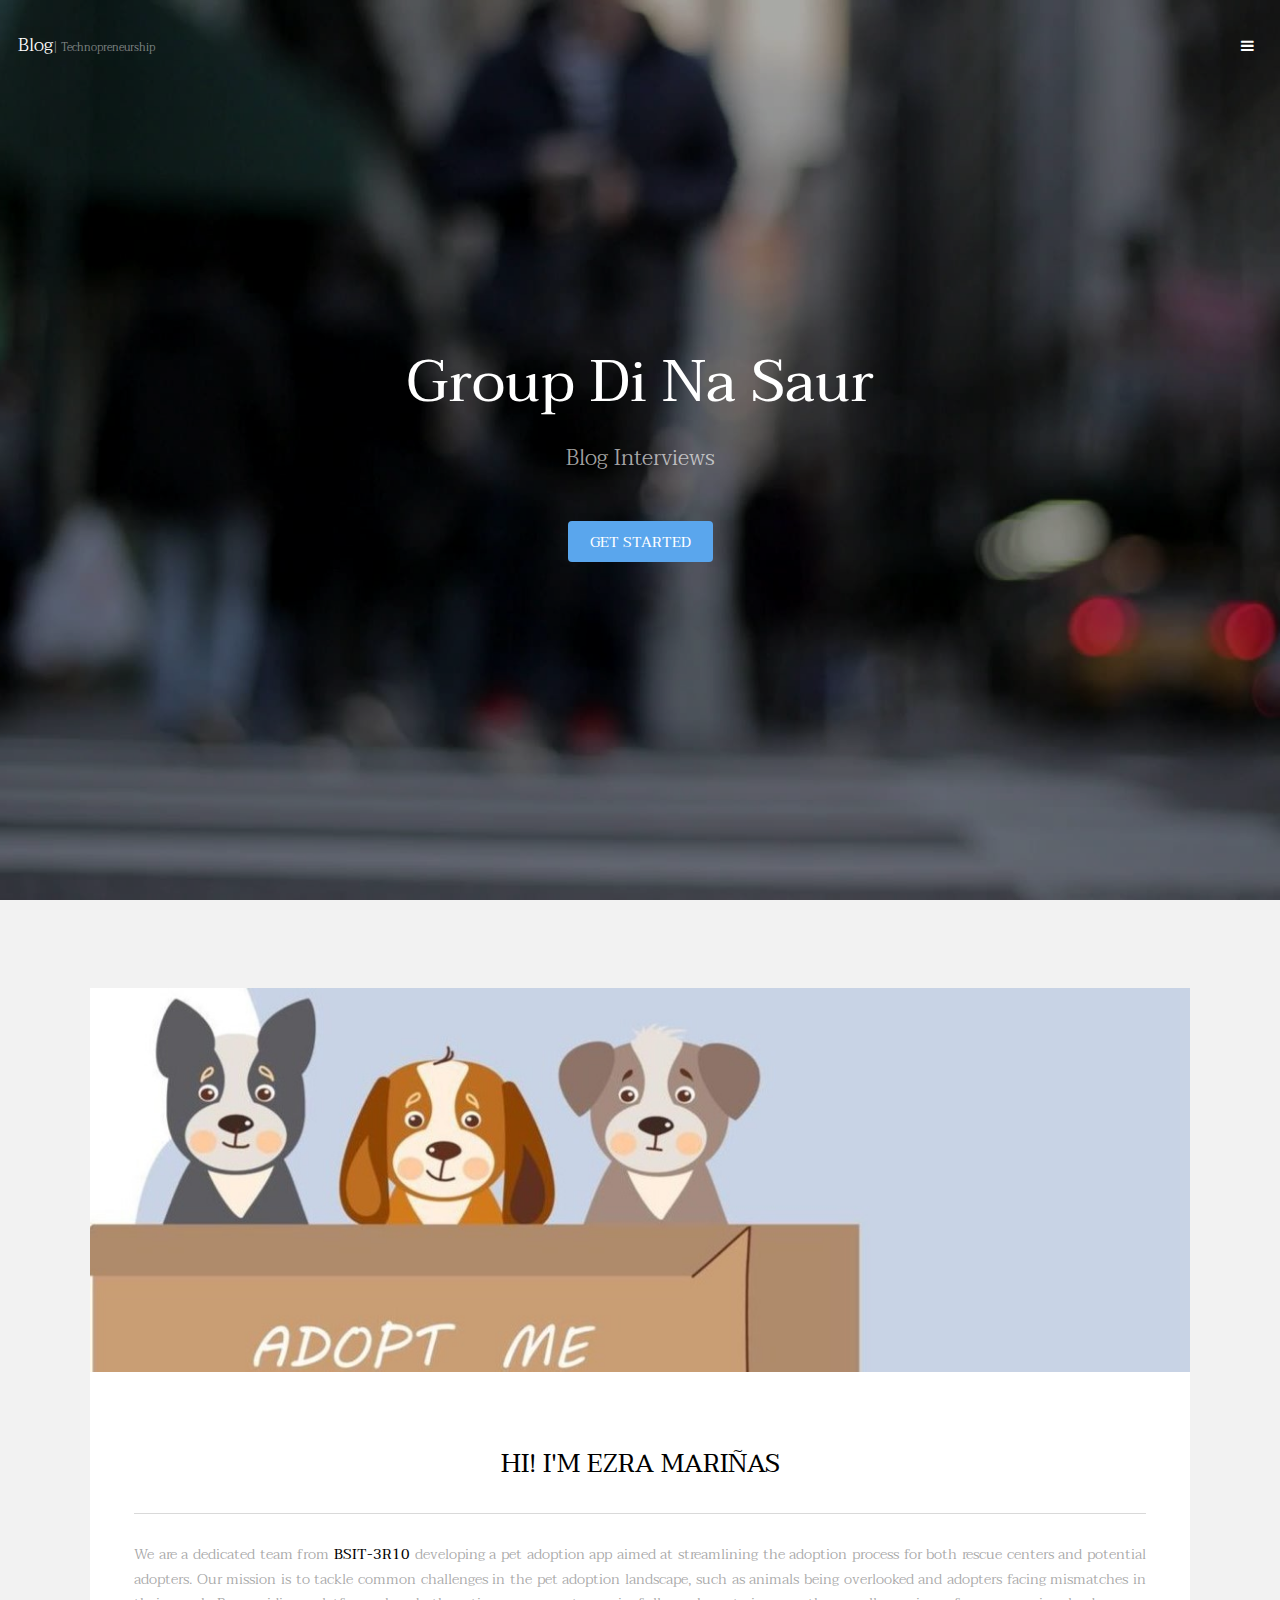
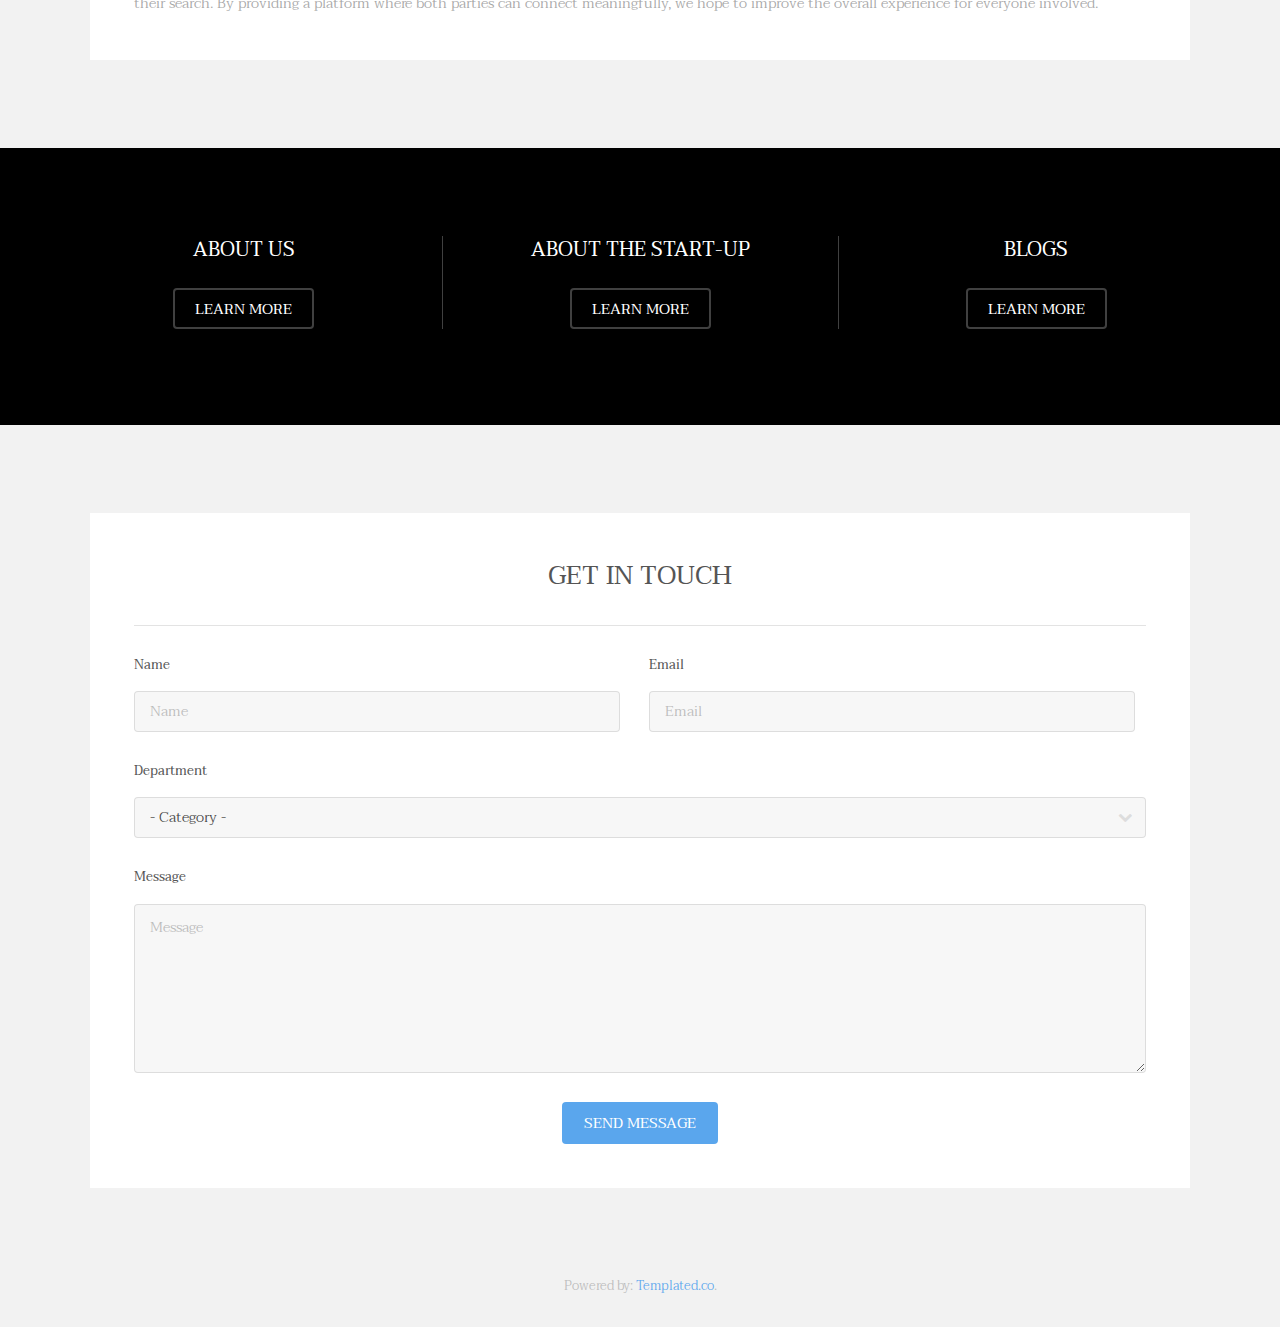
==== index.html @ 0c4d8b1d "updated blog" ====
<!DOCTYPE HTML>
<!--
	Transitive by TEMPLATED
	templated.co @templatedco
	Released for free under the Creative Commons Attribution 3.0 license (templated.co/license)
--><html><head><title>Blog|Technopreneurship</title><meta charset="utf-8"><meta name="robots" content="index, follow, max-image-preview:large, max-snippet:-1, max-video-preview:-1"><meta name="viewport" content="width=device-width, initial-scale=1"><link rel="stylesheet" href="assets/css/main.css"></head><body>

		<!-- Header -->
			<header id="header" class="alt"><div class="logo"><a href="index.html">Blog<span>| Technopreneurship</span></a></div>
				<a href="#menu" class="toggle"><span>Menu</span></a>
			</header><!-- Nav --><nav id="menu"><ul class="links"><li><a href="index.html">Menu</a></li>
				<li><a href="aboutus.html">About Us</a></li>
				<li><a href="generic.html">About the Start-up</a></li>
				<li><a href="blogs.html">Blogs</a></li>
				</ul></nav><!-- Banner --><!--
			To use a video as your background, set data-video to the name of your video without
			its extension (eg. images/banner). Your video must be available in both .mp4 and .webm
			formats to work correctly.
		--><section id="banner" data-video="images/banner"><div class="inner">
					<h1>Group Di Na Saur</h1>
					<p>Blog Interviews</p>
					<a href="#one" class="button special scrolly">Get Started</a>
				</div>
			</section><!-- One --><section id="one" class="wrapper style2"><div class="inner">
					<div>
						<div class="box">
							<div class="image fit">
								<img src="images/adopt.jpg" alt="" width="3472" height="1035"></div>
							<div class="content">
								<header class="align-center"><h2>Hi! I'm Ezra Mariñas</h2>	
								</header><hr><p style ="text-align: justify;">We are a dedicated team from <strong>BSIT-3R10</strong> developing a pet adoption app aimed at streamlining the adoption process for both rescue centers and potential adopters. Our mission is to tackle common challenges in the pet adoption landscape, such as animals being overlooked and adopters facing mismatches in their search. By providing a platform where both parties can connect meaningfully, we hope to improve the overall experience for everyone involved.</p>
						</div>
						</div>
					</div>
				</div>
			</section><!-- Two --><section id="two" class="wrapper style3"><div class="inner">
					<div id="flexgrid">
						<div>
							<header><h3>About Us</h3>
							</header><a href="aboutus.html" class="button alt">Learn More</a>
							</ul></div>
						<div>
							<header><h3>About the Start-up</h3>
							</header><ul class="actions"><li><a href="generic.html" class="button alt">Learn More</a></li>
							</ul></div>
						<div>
							<header><h3>Blogs</h3>
							</header><ul class="actions"><li><a href="blogs.html" class="button alt">Learn More</a></li>
							</ul></div>
					</div>
				</div>
			</section>
			<!-- Footer --><footer id="footer" class="wrapper"><div class="inner">
					<section><div class="box">
							<div class="content">
								<h2 class="align-center">Get in Touch</h2>
								<hr><form action="#" method="post">
									<div class="field half first">
										<label for="name">Name</label>
										<input name="name" id="name" type="text" placeholder="Name"></div>
									<div class="field half">
										<label for="email">Email</label>
										<input name="email" id="email" type="email" placeholder="Email"></div>
									<div class="field">
										<label for="dept">Department</label>
										<div class="select-wrapper">
											<select name="dept" id="dept"><option value="">- Category -</option><option value="1">Manufacturing</option><option value="1">Shipping</option><option value="1">Administration</option><option value="1">Human Resources</option></select></div>
									</div>
									<div class="field">
										<label for="message">Message</label>
										<textarea name="message" id="message" rows="6" placeholder="Message"></textarea></div>
									<ul class="actions align-center"><li><input value="Send Message" class="button special" type="submit"></li>
									</ul></form>
							</div>
						</div>
					</section></div>
			</footer><div class="copyright">
				Powered by: <a href="https://templated.co/">Templated.co</a>.
			</div>

		<!-- Scripts -->
			<script src="assets/js/jquery.min.js"></script><script src="assets/js/jquery.scrolly.min.js"></script><script src="assets/js/jquery.scrollex.min.js"></script><script src="assets/js/skel.min.js"></script><script src="assets/js/util.js"></script><script src="assets/js/main.js"></script></body></html>
---- assets/css/main.css ----
@charset "UTF-8";
@import url(font-awesome.min.css);
@import url("https://fonts.googleapis.com/css?family=Taviraj:300,400,700,300i,400i,700i");

/*
	Transitive by TEMPLATED
	templated.co @templatedco
	Released for free under the Creative Commons Attribution 3.0 license (templated.co/license)
*/

/* Reset */

	html, body, div, span, applet, object, iframe, h1, h2, h3, h4, h5, h6, p, blockquote, pre, a, abbr, acronym, address, big, cite, code, del, dfn, em, img, ins, kbd, q, s, samp, small, strike, strong, sub, sup, tt, var, b, u, i, center, dl, dt, dd, ol, ul, li, fieldset, form, label, legend, table, caption, tbody, tfoot, thead, tr, th, td, article, aside, canvas, details, embed, figure, figcaption, footer, header, hgroup, menu, nav, output, ruby, section, summary, time, mark, audio, video {
		margin: 0;
		padding: 0;
		border: 0;
		font-size: 100%;
		font: inherit;
		vertical-align: baseline;
	}

	article, aside, details, figcaption, figure, footer, header, hgroup, menu, nav, section {
		display: block;
	}

	body {
		line-height: 1;
	}
.image.fit img {
	width: 100%;
	height: auto;
}
	ol, ul {
		list-style: none;
	}

	blockquote, q {
		quotes: none;
	}

	blockquote:before, blockquote:after, q:before, q:after {
		content: '';
		content: none;
	}

	table {
		border-collapse: collapse;
		border-spacing: 0;
	}

	body {
		-webkit-text-size-adjust: none;
	}

/* Box Model */

	*, *:before, *:after {
		-moz-box-sizing: border-box;
		-webkit-box-sizing: border-box;
		box-sizing: border-box;
	}

/* Containers */

	.container {
		margin-left: auto;
		margin-right: auto;
	}

	.container.\31 25\25 {
		width: 100%;
		max-width: 100rem;
		min-width: 80rem;
	}

	.container.\37 5\25 {
		width: 60rem;
	}

	.container.\35 0\25 {
		width: 40rem;
	}

	.container.\32 5\25 {
		width: 20rem;
	}

	.container {
		width: 80rem;
	}

	@media screen and (max-width: 1680px) {

		.container.\31 25\25 {
			width: 100%;
			max-width: 100rem;
			min-width: 80rem;
		}

		.container.\37 5\25 {
			width: 60rem;
		}

		.container.\35 0\25 {
			width: 40rem;
		}

		.container.\32 5\25 {
			width: 20rem;
		}

		.container {
			width: 80rem;
		}

	}

	@media screen and (max-width: 1280px) {

		.container.\31 25\25 {
			width: 100%;
			max-width: 81.25rem;
			min-width: 65rem;
		}

		.container.\37 5\25 {
			width: 48.75rem;
		}

		.container.\35 0\25 {
			width: 32.5rem;
		}

		.container.\32 5\25 {
			width: 16.25rem;
		}

		.container {
			width: 65rem;
		}

	}

	@media screen and (max-width: 980px) {

		.container.\31 25\25 {
			width: 100%;
			max-width: 112.5%;
			min-width: 90%;
		}

		.container.\37 5\25 {
			width: 67.5%;
		}

		.container.\35 0\25 {
			width: 45%;
		}

		.container.\32 5\25 {
			width: 22.5%;
		}

		.container {
			width: 90%;
		}

	}

	@media screen and (max-width: 736px) {

		.container.\31 25\25 {
			width: 100%;
			max-width: 112.5%;
			min-width: 90%;
		}

		.container.\37 5\25 {
			width: 67.5%;
		}

		.container.\35 0\25 {
			width: 45%;
		}

		.container.\32 5\25 {
			width: 22.5%;
		}

		.container {
			width: 90% !important;
		}

	}

	@media screen and (max-width: 480px) {

		.container.\31 25\25 {
			width: 100%;
			max-width: 112.5%;
			min-width: 90%;
		}

		.container.\37 5\25 {
			width: 67.5%;
		}

		.container.\35 0\25 {
			width: 45%;
		}

		.container.\32 5\25 {
			width: 22.5%;
		}

		.container {
			width: 90% !important;
		}

	}

/* Grid */

	.row {
		border-bottom: solid 1px transparent;
		-moz-box-sizing: border-box;
		-webkit-box-sizing: border-box;
		box-sizing: border-box;
	}

	.row > * {
		float: left;
		-moz-box-sizing: border-box;
		-webkit-box-sizing: border-box;
		box-sizing: border-box;
	}

	.row:after, .row:before {
		content: '';
		display: block;
		clear: both;
		height: 0;
	}

	.row.uniform > * > :first-child {
		margin-top: 0;
	}

	.row.uniform > * > :last-child {
		margin-bottom: 0;
	}

	.row.\30 \25 > * {
		padding: 0 0 0 0rem;
	}

	.row.\30 \25 {
		margin: 0 0 -1px 0rem;
	}

	.row.uniform.\30 \25 > * {
		padding: 0rem 0 0 0rem;
	}

	.row.uniform.\30 \25 {
		margin: 0rem 0 -1px 0rem;
	}

	.row > * {
		padding: 0 0 0 2rem;
	}

	.row {
		margin: 0 0 -1px -2rem;
	}

	.row.uniform > * {
		padding: 2rem 0 0 2rem;
	}

	.row.uniform {
		margin: -2rem 0 -1px -2rem;
	}

	.row.\32 00\25 > * {
		padding: 0 0 0 4rem;
	}

	.row.\32 00\25 {
		margin: 0 0 -1px -4rem;
	}

	.row.uniform.\32 00\25 > * {
		padding: 4rem 0 0 4rem;
	}

	.row.uniform.\32 00\25 {
		margin: -4rem 0 -1px -4rem;
	}

	.row.\31 50\25 > * {
		padding: 0 0 0 3rem;
	}

	.row.\31 50\25 {
		margin: 0 0 -1px -3rem;
	}

	.row.uniform.\31 50\25 > * {
		padding: 3rem 0 0 3rem;
	}

	.row.uniform.\31 50\25 {
		margin: -3rem 0 -1px -3rem;
	}

	.row.\35 0\25 > * {
		padding: 0 0 0 1rem;
	}

	.row.\35 0\25 {
		margin: 0 0 -1px -1rem;
	}

	.row.uniform.\35 0\25 > * {
		padding: 1rem 0 0 1rem;
	}

	.row.uniform.\35 0\25 {
		margin: -1rem 0 -1px -1rem;
	}

	.row.\32 5\25 > * {
		padding: 0 0 0 0.5rem;
	}

	.row.\32 5\25 {
		margin: 0 0 -1px -0.5rem;
	}

	.row.uniform.\32 5\25 > * {
		padding: 0.5rem 0 0 0.5rem;
	}

	.row.uniform.\32 5\25 {
		margin: -0.5rem 0 -1px -0.5rem;
	}

	.\31 2u, .\31 2u\24 {
		width: 100%;
		clear: none;
		margin-left: 0;
	}

	.\31 1u, .\31 1u\24 {
		width: 91.6666666667%;
		clear: none;
		margin-left: 0;
	}

	.\31 0u, .\31 0u\24 {
		width: 83.3333333333%;
		clear: none;
		margin-left: 0;
	}

	.\39 u, .\39 u\24 {
		width: 75%;
		clear: none;
		margin-left: 0;
	}

	.\38 u, .\38 u\24 {
		width: 66.6666666667%;
		clear: none;
		margin-left: 0;
	}

	.\37 u, .\37 u\24 {
		width: 58.3333333333%;
		clear: none;
		margin-left: 0;
	}

	.\36 u, .\36 u\24 {
		width: 50%;
		clear: none;
		margin-left: 0;
	}

	.\35 u, .\35 u\24 {
		width: 41.6666666667%;
		clear: none;
		margin-left: 0;
	}

	.\34 u, .\34 u\24 {
		width: 33.3333333333%;
		clear: none;
		margin-left: 0;
	}

	.\33 u, .\33 u\24 {
		width: 25%;
		clear: none;
		margin-left: 0;
	}

	.\32 u, .\32 u\24 {
		width: 16.6666666667%;
		clear: none;
		margin-left: 0;
	}

	.\31 u, .\31 u\24 {
		width: 8.3333333333%;
		clear: none;
		margin-left: 0;
	}

	.\31 2u\24 + *,
	.\31 1u\24 + *,
	.\31 0u\24 + *,
	.\39 u\24 + *,
	.\38 u\24 + *,
	.\37 u\24 + *,
	.\36 u\24 + *,
	.\35 u\24 + *,
	.\34 u\24 + *,
	.\33 u\24 + *,
	.\32 u\24 + *,
	.\31 u\24 + * {
		clear: left;
	}

	.\-11u {
		margin-left: 91.66667%;
	}

	.\-10u {
		margin-left: 83.33333%;
	}

	.\-9u {
		margin-left: 75%;
	}

	.\-8u {
		margin-left: 66.66667%;
	}

	.\-7u {
		margin-left: 58.33333%;
	}

	.\-6u {
		margin-left: 50%;
	}

	.\-5u {
		margin-left: 41.66667%;
	}

	.\-4u {
		margin-left: 33.33333%;
	}

	.\-3u {
		margin-left: 25%;
	}

	.\-2u {
		margin-left: 16.66667%;
	}

	.\-1u {
		margin-left: 8.33333%;
	}

	@media screen and (max-width: 1680px) {

		.row > * {
			padding: 0 0 0 2rem;
		}

		.row {
			margin: 0 0 -1px -2rem;
		}

		.row.uniform > * {
			padding: 2rem 0 0 2rem;
		}

		.row.uniform {
			margin: -2rem 0 -1px -2rem;
		}

		.row.\32 00\25 > * {
			padding: 0 0 0 4rem;
		}

		.row.\32 00\25 {
			margin: 0 0 -1px -4rem;
		}

		.row.uniform.\32 00\25 > * {
			padding: 4rem 0 0 4rem;
		}

		.row.uniform.\32 00\25 {
			margin: -4rem 0 -1px -4rem;
		}

		.row.\31 50\25 > * {
			padding: 0 0 0 3rem;
		}

		.row.\31 50\25 {
			margin: 0 0 -1px -3rem;
		}

		.row.uniform.\31 50\25 > * {
			padding: 3rem 0 0 3rem;
		}

		.row.uniform.\31 50\25 {
			margin: -3rem 0 -1px -3rem;
		}

		.row.\35 0\25 > * {
			padding: 0 0 0 1rem;
		}

		.row.\35 0\25 {
			margin: 0 0 -1px -1rem;
		}

		.row.uniform.\35 0\25 > * {
			padding: 1rem 0 0 1rem;
		}

		.row.uniform.\35 0\25 {
			margin: -1rem 0 -1px -1rem;
		}

		.row.\32 5\25 > * {
			padding: 0 0 0 0.5rem;
		}

		.row.\32 5\25 {
			margin: 0 0 -1px -0.5rem;
		}

		.row.uniform.\32 5\25 > * {
			padding: 0.5rem 0 0 0.5rem;
		}

		.row.uniform.\32 5\25 {
			margin: -0.5rem 0 -1px -0.5rem;
		}

		.\31 2u\28xlarge\29, .\31 2u\24\28xlarge\29 {
			width: 100%;
			clear: none;
			margin-left: 0;
		}

		.\31 1u\28xlarge\29, .\31 1u\24\28xlarge\29 {
			width: 91.6666666667%;
			clear: none;
			margin-left: 0;
		}

		.\31 0u\28xlarge\29, .\31 0u\24\28xlarge\29 {
			width: 83.3333333333%;
			clear: none;
			margin-left: 0;
		}

		.\39 u\28xlarge\29, .\39 u\24\28xlarge\29 {
			width: 75%;
			clear: none;
			margin-left: 0;
		}

		.\38 u\28xlarge\29, .\38 u\24\28xlarge\29 {
			width: 66.6666666667%;
			clear: none;
			margin-left: 0;
		}

		.\37 u\28xlarge\29, .\37 u\24\28xlarge\29 {
			width: 58.3333333333%;
			clear: none;
			margin-left: 0;
		}

		.\36 u\28xlarge\29, .\36 u\24\28xlarge\29 {
			width: 50%;
			clear: none;
			margin-left: 0;
		}

		.\35 u\28xlarge\29, .\35 u\24\28xlarge\29 {
			width: 41.6666666667%;
			clear: none;
			margin-left: 0;
		}

		.\34 u\28xlarge\29, .\34 u\24\28xlarge\29 {
			width: 33.3333333333%;
			clear: none;
			margin-left: 0;
		}

		.\33 u\28xlarge\29, .\33 u\24\28xlarge\29 {
			width: 25%;
			clear: none;
			margin-left: 0;
		}

		.\32 u\28xlarge\29, .\32 u\24\28xlarge\29 {
			width: 16.6666666667%;
			clear: none;
			margin-left: 0;
		}

		.\31 u\28xlarge\29, .\31 u\24\28xlarge\29 {
			width: 8.3333333333%;
			clear: none;
			margin-left: 0;
		}

		.\31 2u\24\28xlarge\29 + *,
		.\31 1u\24\28xlarge\29 + *,
		.\31 0u\24\28xlarge\29 + *,
		.\39 u\24\28xlarge\29 + *,
		.\38 u\24\28xlarge\29 + *,
		.\37 u\24\28xlarge\29 + *,
		.\36 u\24\28xlarge\29 + *,
		.\35 u\24\28xlarge\29 + *,
		.\34 u\24\28xlarge\29 + *,
		.\33 u\24\28xlarge\29 + *,
		.\32 u\24\28xlarge\29 + *,
		.\31 u\24\28xlarge\29 + * {
			clear: left;
		}

		.\-11u\28xlarge\29 {
			margin-left: 91.66667%;
		}

		.\-10u\28xlarge\29 {
			margin-left: 83.33333%;
		}

		.\-9u\28xlarge\29 {
			margin-left: 75%;
		}

		.\-8u\28xlarge\29 {
			margin-left: 66.66667%;
		}

		.\-7u\28xlarge\29 {
			margin-left: 58.33333%;
		}

		.\-6u\28xlarge\29 {
			margin-left: 50%;
		}

		.\-5u\28xlarge\29 {
			margin-left: 41.66667%;
		}

		.\-4u\28xlarge\29 {
			margin-left: 33.33333%;
		}

		.\-3u\28xlarge\29 {
			margin-left: 25%;
		}

		.\-2u\28xlarge\29 {
			margin-left: 16.66667%;
		}

		.\-1u\28xlarge\29 {
			margin-left: 8.33333%;
		}

	}

	@media screen and (max-width: 1280px) {

		.row > * {
			padding: 0 0 0 1.5rem;
		}

		.row {
			margin: 0 0 -1px -1.5rem;
		}

		.row.uniform > * {
			padding: 1.5rem 0 0 1.5rem;
		}

		.row.uniform {
			margin: -1.5rem 0 -1px -1.5rem;
		}

		.row.\32 00\25 > * {
			padding: 0 0 0 3rem;
		}

		.row.\32 00\25 {
			margin: 0 0 -1px -3rem;
		}

		.row.uniform.\32 00\25 > * {
			padding: 3rem 0 0 3rem;
		}

		.row.uniform.\32 00\25 {
			margin: -3rem 0 -1px -3rem;
		}

		.row.\31 50\25 > * {
			padding: 0 0 0 2.25rem;
		}

		.row.\31 50\25 {
			margin: 0 0 -1px -2.25rem;
		}

		.row.uniform.\31 50\25 > * {
			padding: 2.25rem 0 0 2.25rem;
		}

		.row.uniform.\31 50\25 {
			margin: -2.25rem 0 -1px -2.25rem;
		}

		.row.\35 0\25 > * {
			padding: 0 0 0 0.75rem;
		}

		.row.\35 0\25 {
			margin: 0 0 -1px -0.75rem;
		}

		.row.uniform.\35 0\25 > * {
			padding: 0.75rem 0 0 0.75rem;
		}

		.row.uniform.\35 0\25 {
			margin: -0.75rem 0 -1px -0.75rem;
		}

		.row.\32 5\25 > * {
			padding: 0 0 0 0.375rem;
		}

		.row.\32 5\25 {
			margin: 0 0 -1px -0.375rem;
		}

		.row.uniform.\32 5\25 > * {
			padding: 0.375rem 0 0 0.375rem;
		}

		.row.uniform.\32 5\25 {
			margin: -0.375rem 0 -1px -0.375rem;
		}

		.\31 2u\28large\29, .\31 2u\24\28large\29 {
			width: 100%;
			clear: none;
			margin-left: 0;
		}

		.\31 1u\28large\29, .\31 1u\24\28large\29 {
			width: 91.6666666667%;
			clear: none;
			margin-left: 0;
		}

		.\31 0u\28large\29, .\31 0u\24\28large\29 {
			width: 83.3333333333%;
			clear: none;
			margin-left: 0;
		}

		.\39 u\28large\29, .\39 u\24\28large\29 {
			width: 75%;
			clear: none;
			margin-left: 0;
		}

		.\38 u\28large\29, .\38 u\24\28large\29 {
			width: 66.6666666667%;
			clear: none;
			margin-left: 0;
		}

		.\37 u\28large\29, .\37 u\24\28large\29 {
			width: 58.3333333333%;
			clear: none;
			margin-left: 0;
		}

		.\36 u\28large\29, .\36 u\24\28large\29 {
			width: 50%;
			clear: none;
			margin-left: 0;
		}

		.\35 u\28large\29, .\35 u\24\28large\29 {
			width: 41.6666666667%;
			clear: none;
			margin-left: 0;
		}

		.\34 u\28large\29, .\34 u\24\28large\29 {
			width: 33.3333333333%;
			clear: none;
			margin-left: 0;
		}

		.\33 u\28large\29, .\33 u\24\28large\29 {
			width: 25%;
			clear: none;
			margin-left: 0;
		}

		.\32 u\28large\29, .\32 u\24\28large\29 {
			width: 16.6666666667%;
			clear: none;
			margin-left: 0;
		}

		.\31 u\28large\29, .\31 u\24\28large\29 {
			width: 8.3333333333%;
			clear: none;
			margin-left: 0;
		}

		.\31 2u\24\28large\29 + *,
		.\31 1u\24\28large\29 + *,
		.\31 0u\24\28large\29 + *,
		.\39 u\24\28large\29 + *,
		.\38 u\24\28large\29 + *,
		.\37 u\24\28large\29 + *,
		.\36 u\24\28large\29 + *,
		.\35 u\24\28large\29 + *,
		.\34 u\24\28large\29 + *,
		.\33 u\24\28large\29 + *,
		.\32 u\24\28large\29 + *,
		.\31 u\24\28large\29 + * {
			clear: left;
		}

		.\-11u\28large\29 {
			margin-left: 91.66667%;
		}

		.\-10u\28large\29 {
			margin-left: 83.33333%;
		}

		.\-9u\28large\29 {
			margin-left: 75%;
		}

		.\-8u\28large\29 {
			margin-left: 66.66667%;
		}

		.\-7u\28large\29 {
			margin-left: 58.33333%;
		}

		.\-6u\28large\29 {
			margin-left: 50%;
		}

		.\-5u\28large\29 {
			margin-left: 41.66667%;
		}

		.\-4u\28large\29 {
			margin-left: 33.33333%;
		}

		.\-3u\28large\29 {
			margin-left: 25%;
		}

		.\-2u\28large\29 {
			margin-left: 16.66667%;
		}

		.\-1u\28large\29 {
			margin-left: 8.33333%;
		}

	}

	@media screen and (max-width: 980px) {

		.row > * {
			padding: 0 0 0 1.5rem;
		}

		.row {
			margin: 0 0 -1px -1.5rem;
		}

		.row.uniform > * {
			padding: 1.5rem 0 0 1.5rem;
		}

		.row.uniform {
			margin: -1.5rem 0 -1px -1.5rem;
		}

		.row.\32 00\25 > * {
			padding: 0 0 0 3rem;
		}

		.row.\32 00\25 {
			margin: 0 0 -1px -3rem;
		}

		.row.uniform.\32 00\25 > * {
			padding: 3rem 0 0 3rem;
		}

		.row.uniform.\32 00\25 {
			margin: -3rem 0 -1px -3rem;
		}

		.row.\31 50\25 > * {
			padding: 0 0 0 2.25rem;
		}

		.row.\31 50\25 {
			margin: 0 0 -1px -2.25rem;
		}

		.row.uniform.\31 50\25 > * {
			padding: 2.25rem 0 0 2.25rem;
		}

		.row.uniform.\31 50\25 {
			margin: -2.25rem 0 -1px -2.25rem;
		}

		.row.\35 0\25 > * {
			padding: 0 0 0 0.75rem;
		}

		.row.\35 0\25 {
			margin: 0 0 -1px -0.75rem;
		}

		.row.uniform.\35 0\25 > * {
			padding: 0.75rem 0 0 0.75rem;
		}

		.row.uniform.\35 0\25 {
			margin: -0.75rem 0 -1px -0.75rem;
		}

		.row.\32 5\25 > * {
			padding: 0 0 0 0.375rem;
		}

		.row.\32 5\25 {
			margin: 0 0 -1px -0.375rem;
		}

		.row.uniform.\32 5\25 > * {
			padding: 0.375rem 0 0 0.375rem;
		}

		.row.uniform.\32 5\25 {
			margin: -0.375rem 0 -1px -0.375rem;
		}

		.\31 2u\28medium\29, .\31 2u\24\28medium\29 {
			width: 100%;
			clear: none;
			margin-left: 0;
		}

		.\31 1u\28medium\29, .\31 1u\24\28medium\29 {
			width: 91.6666666667%;
			clear: none;
			margin-left: 0;
		}

		.\31 0u\28medium\29, .\31 0u\24\28medium\29 {
			width: 83.3333333333%;
			clear: none;
			margin-left: 0;
		}

		.\39 u\28medium\29, .\39 u\24\28medium\29 {
			width: 75%;
			clear: none;
			margin-left: 0;
		}

		.\38 u\28medium\29, .\38 u\24\28medium\29 {
			width: 66.6666666667%;
			clear: none;
			margin-left: 0;
		}

		.\37 u\28medium\29, .\37 u\24\28medium\29 {
			width: 58.3333333333%;
			clear: none;
			margin-left: 0;
		}

		.\36 u\28medium\29, .\36 u\24\28medium\29 {
			width: 50%;
			clear: none;
			margin-left: 0;
		}

		.\35 u\28medium\29, .\35 u\24\28medium\29 {
			width: 41.6666666667%;
			clear: none;
			margin-left: 0;
		}

		.\34 u\28medium\29, .\34 u\24\28medium\29 {
			width: 33.3333333333%;
			clear: none;
			margin-left: 0;
		}

		.\33 u\28medium\29, .\33 u\24\28medium\29 {
			width: 25%;
			clear: none;
			margin-left: 0;
		}

		.\32 u\28medium\29, .\32 u\24\28medium\29 {
			width: 16.6666666667%;
			clear: none;
			margin-left: 0;
		}

		.\31 u\28medium\29, .\31 u\24\28medium\29 {
			width: 8.3333333333%;
			clear: none;
			margin-left: 0;
		}

		.\31 2u\24\28medium\29 + *,
		.\31 1u\24\28medium\29 + *,
		.\31 0u\24\28medium\29 + *,
		.\39 u\24\28medium\29 + *,
		.\38 u\24\28medium\29 + *,
		.\37 u\24\28medium\29 + *,
		.\36 u\24\28medium\29 + *,
		.\35 u\24\28medium\29 + *,
		.\34 u\24\28medium\29 + *,
		.\33 u\24\28medium\29 + *,
		.\32 u\24\28medium\29 + *,
		.\31 u\24\28medium\29 + * {
			clear: left;
		}

		.\-11u\28medium\29 {
			margin-left: 91.66667%;
		}

		.\-10u\28medium\29 {
			margin-left: 83.33333%;
		}

		.\-9u\28medium\29 {
			margin-left: 75%;
		}

		.\-8u\28medium\29 {
			margin-left: 66.66667%;
		}

		.\-7u\28medium\29 {
			margin-left: 58.33333%;
		}

		.\-6u\28medium\29 {
			margin-left: 50%;
		}

		.\-5u\28medium\29 {
			margin-left: 41.66667%;
		}

		.\-4u\28medium\29 {
			margin-left: 33.33333%;
		}

		.\-3u\28medium\29 {
			margin-left: 25%;
		}

		.\-2u\28medium\29 {
			margin-left: 16.66667%;
		}

		.\-1u\28medium\29 {
			margin-left: 8.33333%;
		}

	}

	@media screen and (max-width: 736px) {

		.row > * {
			padding: 0 0 0 1.25rem;
		}

		.row {
			margin: 0 0 -1px -1.25rem;
		}

		.row.uniform > * {
			padding: 1.25rem 0 0 1.25rem;
		}

		.row.uniform {
			margin: -1.25rem 0 -1px -1.25rem;
		}

		.row.\32 00\25 > * {
			padding: 0 0 0 2.5rem;
		}

		.row.\32 00\25 {
			margin: 0 0 -1px -2.5rem;
		}

		.row.uniform.\32 00\25 > * {
			padding: 2.5rem 0 0 2.5rem;
		}

		.row.uniform.\32 00\25 {
			margin: -2.5rem 0 -1px -2.5rem;
		}

		.row.\31 50\25 > * {
			padding: 0 0 0 1.875rem;
		}

		.row.\31 50\25 {
			margin: 0 0 -1px -1.875rem;
		}

		.row.uniform.\31 50\25 > * {
			padding: 1.875rem 0 0 1.875rem;
		}

		.row.uniform.\31 50\25 {
			margin: -1.875rem 0 -1px -1.875rem;
		}

		.row.\35 0\25 > * {
			padding: 0 0 0 0.625rem;
		}

		.row.\35 0\25 {
			margin: 0 0 -1px -0.625rem;
		}

		.row.uniform.\35 0\25 > * {
			padding: 0.625rem 0 0 0.625rem;
		}

		.row.uniform.\35 0\25 {
			margin: -0.625rem 0 -1px -0.625rem;
		}

		.row.\32 5\25 > * {
			padding: 0 0 0 0.3125rem;
		}

		.row.\32 5\25 {
			margin: 0 0 -1px -0.3125rem;
		}

		.row.uniform.\32 5\25 > * {
			padding: 0.3125rem 0 0 0.3125rem;
		}

		.row.uniform.\32 5\25 {
			margin: -0.3125rem 0 -1px -0.3125rem;
		}

		.\31 2u\28small\29, .\31 2u\24\28small\29 {
			width: 100%;
			clear: none;
			margin-left: 0;
		}

		.\31 1u\28small\29, .\31 1u\24\28small\29 {
			width: 91.6666666667%;
			clear: none;
			margin-left: 0;
		}

		.\31 0u\28small\29, .\31 0u\24\28small\29 {
			width: 83.3333333333%;
			clear: none;
			margin-left: 0;
		}

		.\39 u\28small\29, .\39 u\24\28small\29 {
			width: 75%;
			clear: none;
			margin-left: 0;
		}

		.\38 u\28small\29, .\38 u\24\28small\29 {
			width: 66.6666666667%;
			clear: none;
			margin-left: 0;
		}

		.\37 u\28small\29, .\37 u\24\28small\29 {
			width: 58.3333333333%;
			clear: none;
			margin-left: 0;
		}

		.\36 u\28small\29, .\36 u\24\28small\29 {
			width: 50%;
			clear: none;
			margin-left: 0;
		}

		.\35 u\28small\29, .\35 u\24\28small\29 {
			width: 41.6666666667%;
			clear: none;
			margin-left: 0;
		}

		.\34 u\28small\29, .\34 u\24\28small\29 {
			width: 33.3333333333%;
			clear: none;
			margin-left: 0;
		}

		.\33 u\28small\29, .\33 u\24\28small\29 {
			width: 25%;
			clear: none;
			margin-left: 0;
		}

		.\32 u\28small\29, .\32 u\24\28small\29 {
			width: 16.6666666667%;
			clear: none;
			margin-left: 0;
		}

		.\31 u\28small\29, .\31 u\24\28small\29 {
			width: 8.3333333333%;
			clear: none;
			margin-left: 0;
		}

		.\31 2u\24\28small\29 + *,
		.\31 1u\24\28small\29 + *,
		.\31 0u\24\28small\29 + *,
		.\39 u\24\28small\29 + *,
		.\38 u\24\28small\29 + *,
		.\37 u\24\28small\29 + *,
		.\36 u\24\28small\29 + *,
		.\35 u\24\28small\29 + *,
		.\34 u\24\28small\29 + *,
		.\33 u\24\28small\29 + *,
		.\32 u\24\28small\29 + *,
		.\31 u\24\28small\29 + * {
			clear: left;
		}

		.\-11u\28small\29 {
			margin-left: 91.66667%;
		}

		.\-10u\28small\29 {
			margin-left: 83.33333%;
		}

		.\-9u\28small\29 {
			margin-left: 75%;
		}

		.\-8u\28small\29 {
			margin-left: 66.66667%;
		}

		.\-7u\28small\29 {
			margin-left: 58.33333%;
		}

		.\-6u\28small\29 {
			margin-left: 50%;
		}

		.\-5u\28small\29 {
			margin-left: 41.66667%;
		}

		.\-4u\28small\29 {
			margin-left: 33.33333%;
		}

		.\-3u\28small\29 {
			margin-left: 25%;
		}

		.\-2u\28small\29 {
			margin-left: 16.66667%;
		}

		.\-1u\28small\29 {
			margin-left: 8.33333%;
		}

	}

	@media screen and (max-width: 480px) {

		.row > * {
			padding: 0 0 0 1.25rem;
		}

		.row {
			margin: 0 0 -1px -1.25rem;
		}

		.row.uniform > * {
			padding: 1.25rem 0 0 1.25rem;
		}

		.row.uniform {
			margin: -1.25rem 0 -1px -1.25rem;
		}

		.row.\32 00\25 > * {
			padding: 0 0 0 2.5rem;
		}

		.row.\32 00\25 {
			margin: 0 0 -1px -2.5rem;
		}

		.row.uniform.\32 00\25 > * {
			padding: 2.5rem 0 0 2.5rem;
		}

		.row.uniform.\32 00\25 {
			margin: -2.5rem 0 -1px -2.5rem;
		}

		.row.\31 50\25 > * {
			padding: 0 0 0 1.875rem;
		}

		.row.\31 50\25 {
			margin: 0 0 -1px -1.875rem;
		}

		.row.uniform.\31 50\25 > * {
			padding: 1.875rem 0 0 1.875rem;
		}

		.row.uniform.\31 50\25 {
			margin: -1.875rem 0 -1px -1.875rem;
		}

		.row.\35 0\25 > * {
			padding: 0 0 0 0.625rem;
		}

		.row.\35 0\25 {
			margin: 0 0 -1px -0.625rem;
		}

		.row.uniform.\35 0\25 > * {
			padding: 0.625rem 0 0 0.625rem;
		}

		.row.uniform.\35 0\25 {
			margin: -0.625rem 0 -1px -0.625rem;
		}

		.row.\32 5\25 > * {
			padding: 0 0 0 0.3125rem;
		}

		.row.\32 5\25 {
			margin: 0 0 -1px -0.3125rem;
		}

		.row.uniform.\32 5\25 > * {
			padding: 0.3125rem 0 0 0.3125rem;
		}

		.row.uniform.\32 5\25 {
			margin: -0.3125rem 0 -1px -0.3125rem;
		}

		.\31 2u\28xsmall\29, .\31 2u\24\28xsmall\29 {
			width: 100%;
			clear: none;
			margin-left: 0;
		}

		.\31 1u\28xsmall\29, .\31 1u\24\28xsmall\29 {
			width: 91.6666666667%;
			clear: none;
			margin-left: 0;
		}

		.\31 0u\28xsmall\29, .\31 0u\24\28xsmall\29 {
			width: 83.3333333333%;
			clear: none;
			margin-left: 0;
		}

		.\39 u\28xsmall\29, .\39 u\24\28xsmall\29 {
			width: 75%;
			clear: none;
			margin-left: 0;
		}

		.\38 u\28xsmall\29, .\38 u\24\28xsmall\29 {
			width: 66.6666666667%;
			clear: none;
			margin-left: 0;
		}

		.\37 u\28xsmall\29, .\37 u\24\28xsmall\29 {
			width: 58.3333333333%;
			clear: none;
			margin-left: 0;
		}

		.\36 u\28xsmall\29, .\36 u\24\28xsmall\29 {
			width: 50%;
			clear: none;
			margin-left: 0;
		}

		.\35 u\28xsmall\29, .\35 u\24\28xsmall\29 {
			width: 41.6666666667%;
			clear: none;
			margin-left: 0;
		}

		.\34 u\28xsmall\29, .\34 u\24\28xsmall\29 {
			width: 33.3333333333%;
			clear: none;
			margin-left: 0;
		}

		.\33 u\28xsmall\29, .\33 u\24\28xsmall\29 {
			width: 25%;
			clear: none;
			margin-left: 0;
		}

		.\32 u\28xsmall\29, .\32 u\24\28xsmall\29 {
			width: 16.6666666667%;
			clear: none;
			margin-left: 0;
		}

		.\31 u\28xsmall\29, .\31 u\24\28xsmall\29 {
			width: 8.3333333333%;
			clear: none;
			margin-left: 0;
		}

		.\31 2u\24\28xsmall\29 + *,
		.\31 1u\24\28xsmall\29 + *,
		.\31 0u\24\28xsmall\29 + *,
		.\39 u\24\28xsmall\29 + *,
		.\38 u\24\28xsmall\29 + *,
		.\37 u\24\28xsmall\29 + *,
		.\36 u\24\28xsmall\29 + *,
		.\35 u\24\28xsmall\29 + *,
		.\34 u\24\28xsmall\29 + *,
		.\33 u\24\28xsmall\29 + *,
		.\32 u\24\28xsmall\29 + *,
		.\31 u\24\28xsmall\29 + * {
			clear: left;
		}

		.\-11u\28xsmall\29 {
			margin-left: 91.66667%;
		}

		.\-10u\28xsmall\29 {
			margin-left: 83.33333%;
		}

		.\-9u\28xsmall\29 {
			margin-left: 75%;
		}

		.\-8u\28xsmall\29 {
			margin-left: 66.66667%;
		}

		.\-7u\28xsmall\29 {
			margin-left: 58.33333%;
		}

		.\-6u\28xsmall\29 {
			margin-left: 50%;
		}

		.\-5u\28xsmall\29 {
			margin-left: 41.66667%;
		}

		.\-4u\28xsmall\29 {
			margin-left: 33.33333%;
		}

		.\-3u\28xsmall\29 {
			margin-left: 25%;
		}

		.\-2u\28xsmall\29 {
			margin-left: 16.66667%;
		}

		.\-1u\28xsmall\29 {
			margin-left: 8.33333%;
		}

	}

/* Basic */

	@-ms-viewport {
		width: device-width;
	}

	body {
		-ms-overflow-style: scrollbar;
	}

	@media screen and (max-width: 480px) {

		html, body {
			min-width: 320px;
		}

	}

	body {
		background: #fff;
	}

		body.is-loading *, body.is-loading *:before, body.is-loading *:after {
			-moz-animation: none !important;
			-webkit-animation: none !important;
			-ms-animation: none !important;
			animation: none !important;
			-moz-transition: none !important;
			-webkit-transition: none !important;
			-ms-transition: none !important;
			transition: none !important;
		}

/* Type */

	html {
		font-size: 13pt;
	}

		@media screen and (max-width: 1680px) {

			html {
				font-size: 11pt;
			}

		}

		@media screen and (max-width: 1280px) {

			html {
				font-size: 11pt;
			}

		}

		@media screen and (max-width: 980px) {

			html {
				font-size: 12pt;
			}

		}

		@media screen and (max-width: 736px) {

			html {
				font-size: 12pt;
			}

		}

		@media screen and (max-width: 480px) {

			html {
				font-size: 12pt;
			}

		}

	body {
		background-color: #fff;
		color: #444;
	}

	body, input, select, textarea {
		font-family: "Taviraj", serif;
		font-weight: 300;
		font-size: 1rem;
		line-height: 1.65;
	}

	a {
		text-decoration: underline;
	}

		a:hover {
			text-decoration: none;
		}

	strong, b {
		font-weight: 400;
	}

	em, i {
		font-style: italic;
	}

	p {
		margin: 0 0 2rem 0;
	}

	h1, h2, h3, h4, h5, h6 {
		font-weight: 400;
		line-height: 1.5;
		margin: 0 0 1.5rem 0;
	}

		h1 a, h2 a, h3 a, h4 a, h5 a, h6 a {
			color: inherit;
			text-decoration: none;
		}

	h2 {
		font-size: 1.75rem;
		text-transform: uppercase;
	}

		@media screen and (max-width: 736px) {

			h2 {
				font-size: 1.5rem;
			}

		}

	h3 {
		font-size: 1.35rem;
		text-transform: uppercase;
	}

	h4 {
		font-size: 1.1rem;
	}

	h5 {
		font-size: 0.9rem;
	}

	h6 {
		font-size: 0.7rem;
	}

	sub {
		font-size: 0.8rem;
		position: relative;
		top: 0.5rem;
	}

	sup {
		font-size: 0.8rem;
		position: relative;
		top: -0.5rem;
	}

	blockquote {
		border-left: solid 4px;
		font-style: italic;
		margin: 0 0 2rem 0;
		padding: 0.5rem 0 0.5rem 2rem;
	}

	code {
		border-radius: 4px;
		border: solid 1px;
		font-family: "Courier New", monospace;
		font-size: 0.9rem;
		margin: 0 0.25rem;
		padding: 0.25rem 0.65rem;
	}

	pre {
		-webkit-overflow-scrolling: touch;
		font-family: "Courier New", monospace;
		font-size: 0.9rem;
		margin: 0 0 2rem 0;
	}

		pre code {
			display: block;
			line-height: 1.75;
			padding: 1rem 1.5rem;
			overflow-x: auto;
		}

	hr {
		border: 0;
		border-bottom: solid 1px;
		margin: 2rem 0;
	}

		hr.major {
			margin: 3rem 0;
		}

	.align-left {
		text-align: left;
	}

	.align-center {
		text-align: center;
	}

	.align-right {
		text-align: right;
	}

	input, select, textarea {
		color: #555;
	}

	a {
		color: #5AA6ED;
	}

	strong, b {
		color: #555;
	}

	h1, h2, h3, h4, h5, h6 {
		color: #555;
	}

	blockquote {
		border-left-color: rgba(144, 144, 144, 0.25);
	}

	code {
		background: rgba(144, 144, 144, 0.075);
		border-color: rgba(144, 144, 144, 0.25);
	}

	hr {
		border-bottom-color: rgba(144, 144, 144, 0.25);
	}

/* Box */

	.box {
		margin-bottom: 2rem;
		background: #FFF;
	}

		.box .content {
			padding: 3rem;
		}

		.box > :last-child,
		.box > :last-child > :last-child,
		.box > :last-child > :last-child > :last-child {
			margin-bottom: 0;
		}

		.box.alt {
			border: 0;
			border-radius: 0;
			padding: 0;
		}

		@media screen and (max-width: 736px) {

			.box .content {
				padding: 2rem;
			}

		}

	.box {
		border-color: rgba(144, 144, 144, 0.25);
	}

/* Button */

	input[type="submit"],
	input[type="reset"],
	input[type="button"],
	button,
	.button {
		-moz-appearance: none;
		-webkit-appearance: none;
		-ms-appearance: none;
		appearance: none;
		-moz-transition: background-color 0.2s ease-in-out, color 0.2s ease-in-out;
		-webkit-transition: background-color 0.2s ease-in-out, color 0.2s ease-in-out;
		-ms-transition: background-color 0.2s ease-in-out, color 0.2s ease-in-out;
		transition: background-color 0.2s ease-in-out, color 0.2s ease-in-out;
		border-radius: 4px;
		border: 0;
		cursor: pointer;
		display: inline-block;
		font-weight: 400;
		height: 2.85rem;
		line-height: 2.95rem;
		padding: 0 1.5rem;
		text-align: center;
		text-decoration: none;
		white-space: nowrap;
		text-transform: uppercase;
	}

		input[type="submit"].icon,
		input[type="reset"].icon,
		input[type="button"].icon,
		button.icon,
		.button.icon {
			padding-left: 1.35rem;
		}

			input[type="submit"].icon:before,
			input[type="reset"].icon:before,
			input[type="button"].icon:before,
			button.icon:before,
			.button.icon:before {
				margin-right: 0.5rem;
			}

		input[type="submit"].fit,
		input[type="reset"].fit,
		input[type="button"].fit,
		button.fit,
		.button.fit {
			display: block;
			margin: 0 0 1rem 0;
			width: 100%;
		}

		input[type="submit"].small,
		input[type="reset"].small,
		input[type="button"].small,
		button.small,
		.button.small {
			font-size: 0.8rem;
		}

		input[type="submit"].big,
		input[type="reset"].big,
		input[type="button"].big,
		button.big,
		.button.big {
			font-size: 1.35rem;
		}

		input[type="submit"].disabled, input[type="submit"]:disabled,
		input[type="reset"].disabled,
		input[type="reset"]:disabled,
		input[type="button"].disabled,
		input[type="button"]:disabled,
		button.disabled,
		button:disabled,
		.button.disabled,
		.button:disabled {
			-moz-pointer-events: none;
			-webkit-pointer-events: none;
			-ms-pointer-events: none;
			pointer-events: none;
			opacity: 0.25;
		}

		@media screen and (max-width: 480px) {

			input[type="submit"],
			input[type="reset"],
			input[type="button"],
			button,
			.button {
				padding: 0;
			}

		}

	input[type="submit"],
	input[type="reset"],
	input[type="button"],
	button,
	.button {
		background-color: #f2f2f2;
		color: #000 !important;
	}

		input[type="submit"]:hover,
		input[type="reset"]:hover,
		input[type="button"]:hover,
		button:hover,
		.button:hover {
			background-color: white;
		}

		input[type="submit"]:active,
		input[type="reset"]:active,
		input[type="button"]:active,
		button:active,
		.button:active {
			background-color: #e5e5e5;
		}

		input[type="submit"].alt,
		input[type="reset"].alt,
		input[type="button"].alt,
		button.alt,
		.button.alt {
			background-color: transparent;
			box-shadow: inset 0 0 0 2px rgba(144, 144, 144, 0.25);
			color: #555 !important;
		}

			input[type="submit"].alt:hover,
			input[type="reset"].alt:hover,
			input[type="button"].alt:hover,
			button.alt:hover,
			.button.alt:hover {
				background-color: rgba(144, 144, 144, 0.075);
			}

			input[type="submit"].alt:active,
			input[type="reset"].alt:active,
			input[type="button"].alt:active,
			button.alt:active,
			.button.alt:active {
				background-color: rgba(144, 144, 144, 0.2);
			}

			input[type="submit"].alt.icon:before,
			input[type="reset"].alt.icon:before,
			input[type="button"].alt.icon:before,
			button.alt.icon:before,
			.button.alt.icon:before {
				color: #bbb;
			}

		input[type="submit"].special,
		input[type="reset"].special,
		input[type="button"].special,
		button.special,
		.button.special {
			background-color: #5AA6ED;
			color: #ffffff !important;
		}

			input[type="submit"].special:hover,
			input[type="reset"].special:hover,
			input[type="button"].special:hover,
			button.special:hover,
			.button.special:hover {
				background-color: #71b2f0;
			}

			input[type="submit"].special:active,
			input[type="reset"].special:active,
			input[type="button"].special:active,
			button.special:active,
			.button.special:active {
				background-color: #439aea;
			}

/* Form */

	form {
		margin: 0 0 2rem 0;
	}

		form .field {
			margin-bottom: 2rem;
		}

			form .field.half {
				display: inline-block;
				width: 48%;
			}

				form .field.half.first {
					margin-right: 2.5%;
				}

		@media screen and (max-width: 980px) {

			form .field.half {
				display: block;
				width: 100%;
			}

				form .field.half.first {
					margin-right: 0;
				}

		}

	label {
		display: block;
		font-size: 0.9rem;
		font-weight: 400;
		margin: 0 0 1rem 0;
	}

	input[type="text"],
	input[type="password"],
	input[type="email"],
	select,
	textarea {
		-moz-appearance: none;
		-webkit-appearance: none;
		-ms-appearance: none;
		appearance: none;
		border-radius: 4px;
		border: none;
		border: solid 1px;
		color: inherit;
		display: block;
		outline: 0;
		padding: 0 1rem;
		text-decoration: none;
		width: 100%;
	}

		input[type="text"]:invalid,
		input[type="password"]:invalid,
		input[type="email"]:invalid,
		select:invalid,
		textarea:invalid {
			box-shadow: none;
		}

	.select-wrapper {
		text-decoration: none;
		display: block;
		position: relative;
	}

		.select-wrapper:before {
			-moz-osx-font-smoothing: grayscale;
			-webkit-font-smoothing: antialiased;
			font-family: FontAwesome;
			font-style: normal;
			font-weight: normal;
			text-transform: none !important;
		}

		.select-wrapper:before {
			content: '\f078';
			display: block;
			height: 2.75rem;
			line-height: 2.75rem;
			pointer-events: none;
			position: absolute;
			right: 0;
			text-align: center;
			top: 0;
			width: 2.75rem;
		}

		.select-wrapper select::-ms-expand {
			display: none;
		}

	input[type="text"],
	input[type="password"],
	input[type="email"],
	select {
		height: 2.75rem;
	}

	textarea {
		padding: 0.75rem 1rem;
	}

	input[type="checkbox"],
	input[type="radio"] {
		-moz-appearance: none;
		-webkit-appearance: none;
		-ms-appearance: none;
		appearance: none;
		display: block;
		float: left;
		margin-right: -2rem;
		opacity: 0;
		width: 1rem;
		z-index: -1;
	}

		input[type="checkbox"] + label,
		input[type="radio"] + label {
			text-decoration: none;
			cursor: pointer;
			display: inline-block;
			font-size: 1rem;
			font-weight: 300;
			padding-left: 2.4rem;
			padding-right: 0.75rem;
			position: relative;
		}

			input[type="checkbox"] + label:before,
			input[type="radio"] + label:before {
				-moz-osx-font-smoothing: grayscale;
				-webkit-font-smoothing: antialiased;
				font-family: FontAwesome;
				font-style: normal;
				font-weight: normal;
				text-transform: none !important;
			}

			input[type="checkbox"] + label:before,
			input[type="radio"] + label:before {
				border-radius: 4px;
				border: solid 1px;
				content: '';
				display: inline-block;
				height: 1.65rem;
				left: 0;
				line-height: 1.58125rem;
				position: absolute;
				text-align: center;
				top: 0;
				width: 1.65rem;
			}

		input[type="checkbox"]:checked + label:before,
		input[type="radio"]:checked + label:before {
			content: '\f00c';
		}

	input[type="checkbox"] + label:before {
		border-radius: 4px;
	}

	input[type="radio"] + label:before {
		border-radius: 100%;
	}

	::-webkit-input-placeholder {
		opacity: 1.0;
	}

	:-moz-placeholder {
		opacity: 1.0;
	}

	::-moz-placeholder {
		opacity: 1.0;
	}

	:-ms-input-placeholder {
		opacity: 1.0;
	}

	.formerize-placeholder {
		opacity: 1.0;
	}

	label {
		color: #555;
	}

	input[type="text"],
	input[type="password"],
	input[type="email"],
	select,
	textarea {
		background: rgba(144, 144, 144, 0.075);
		border-color: rgba(144, 144, 144, 0.25);
	}

		input[type="text"]:focus,
		input[type="password"]:focus,
		input[type="email"]:focus,
		select:focus,
		textarea:focus {
			border-color: #5AA6ED;
			box-shadow: 0 0 0 1px #5AA6ED;
		}

	.select-wrapper:before {
		color: rgba(144, 144, 144, 0.25);
	}

	input[type="checkbox"] + label,
	input[type="radio"] + label {
		color: #444;
	}

		input[type="checkbox"] + label:before,
		input[type="radio"] + label:before {
			background: rgba(144, 144, 144, 0.075);
			border-color: rgba(144, 144, 144, 0.25);
		}

	input[type="checkbox"]:checked + label:before,
	input[type="radio"]:checked + label:before {
		background-color: #5AA6ED;
		border-color: #5AA6ED;
		color: #ffffff;
	}

	input[type="checkbox"]:focus + label:before,
	input[type="radio"]:focus + label:before {
		border-color: #5AA6ED;
		box-shadow: 0 0 0 1px #5AA6ED;
	}

	::-webkit-input-placeholder {
		color: #bbb !important;
	}

	:-moz-placeholder {
		color: #bbb !important;
	}

	::-moz-placeholder {
		color: #bbb !important;
	}

	:-ms-input-placeholder {
		color: #bbb !important;
	}

	.formerize-placeholder {
		color: #bbb !important;
	}

/* Icon */

	.icon {
		text-decoration: none;
		border-bottom: none;
		position: relative;
	}

		.icon:before {
			-moz-osx-font-smoothing: grayscale;
			-webkit-font-smoothing: antialiased;
			font-family: FontAwesome;
			font-style: normal;
			font-weight: normal;
			text-transform: none !important;
		}

		.icon > .label {
			display: none;
		}

/* Image */

	.image {
		border: 0;
		display: inline-block;
		position: relative;
	}

		.image img {
			display: block;
		}

		.image.left, .image.right {
			max-width: 40%;
		}

			.image.left img, .image.right img {
				width: 100%;
			}

		.image.left {
			float: left;
			margin: 0 1.5rem 1rem 0;
			top: 0.25rem;
		}

		.image.right {
			float: right;
			margin: 0 0 1rem 1.5rem;
			top: 0.25rem;
		}

		.image.fit {
			display: block;
			margin: 0 0 2rem 0;
			width: 100%;
		}

			.image.fit img {
				width: 100%;
			}

		.image.main {
			display: block;
			margin: 0 0 3rem 0;
			width: 100%;
		}

			.image.main img {
				width: 100%;
			}

/* List */

	ol {
		list-style: decimal;
		margin: 0 0 2rem 0;
		padding-left: 1.25rem;
	}

		ol li {
			padding-left: 0.25rem;
		}

	ul {
		list-style: disc;
		margin: 0 0 2rem 0;
		padding-left: 1rem;
	}

		ul li {
			padding-left: 0.5rem;
		}

		ul.alt {
			list-style: none;
			padding-left: 0;
		}

			ul.alt li {
				border-top: solid 1px;
				padding: 0.5rem 0;
			}

				ul.alt li:first-child {
					border-top: 0;
					padding-top: 0;
				}

		ul.icons {
			cursor: default;
			list-style: none;
			padding-left: 0;
		}

			ul.icons li {
				display: inline-block;
				padding: 0 1rem 0 0;
			}

				ul.icons li:last-child {
					padding-right: 0;
				}

				ul.icons li .icon:before {
					font-size: 2rem;
				}

		ul.actions {
			cursor: default;
			list-style: none;
			padding-left: 0;
		}

			ul.actions li {
				display: inline-block;
				padding: 0 1rem 0 0;
				vertical-align: middle;
			}

				ul.actions li:last-child {
					padding-right: 0;
				}

			ul.actions.small li {
				padding: 0 0.5rem 0 0;
			}

			ul.actions.vertical li {
				display: block;
				padding: 1rem 0 0 0;
			}

				ul.actions.vertical li:first-child {
					padding-top: 0;
				}

				ul.actions.vertical li > * {
					margin-bottom: 0;
				}

			ul.actions.vertical.small li {
				padding: 0.5rem 0 0 0;
			}

				ul.actions.vertical.small li:first-child {
					padding-top: 0;
				}

			ul.actions.fit {
				display: table;
				margin-left: -1rem;
				padding: 0;
				table-layout: fixed;
				width: calc(100% + 1rem);
			}

				ul.actions.fit li {
					display: table-cell;
					padding: 0 0 0 1rem;
				}

					ul.actions.fit li > * {
						margin-bottom: 0;
					}

				ul.actions.fit.small {
					margin-left: -0.5rem;
					width: calc(100% + 0.5rem);
				}

					ul.actions.fit.small li {
						padding: 0 0 0 0.5rem;
					}

			@media screen and (max-width: 480px) {

				ul.actions {
					margin: 0 0 2rem 0;
				}

					ul.actions li {
						padding: 1rem 0 0 0;
						display: block;
						text-align: center;
						width: 100%;
					}

						ul.actions li:first-child {
							padding-top: 0;
						}

						ul.actions li > * {
							width: 100%;
							margin: 0 !important;
						}

							ul.actions li > *.icon:before {
								margin-left: -2rem;
							}

					ul.actions.small li {
						padding: 0.5rem 0 0 0;
					}

						ul.actions.small li:first-child {
							padding-top: 0;
						}

			}

	dl {
		margin: 0 0 2rem 0;
	}

		dl dt {
			display: block;
			font-weight: 400;
			margin: 0 0 1rem 0;
		}

		dl dd {
			margin-left: 2rem;
		}

	ul.alt li {
		border-top-color: rgba(144, 144, 144, 0.25);
	}

/* Section/Article */

	section.special, article.special {
		text-align: center;
	}

	header p {
		position: relative;
		margin: 0 0 1.5rem 0;
	}

	header h2 + p {
		font-size: 1.25rem;
		margin-top: -1rem;
	}

	header h3 + p {
		font-size: 1.1rem;
		margin-top: -0.8rem;
	}

	header h4 + p,
	header h5 + p,
	header h6 + p {
		font-size: 0.9rem;
		margin-top: -0.6rem;
	}

	header p {
		color: #bbb;
	}

/* Table */

	.table-wrapper {
		-webkit-overflow-scrolling: touch;
		overflow-x: auto;
	}

	table {
		margin: 0 0 2rem 0;
		width: 100%;
	}

		table tbody tr {
			border: solid 1px;
			border-left: 0;
			border-right: 0;
		}

		table td {
			padding: 0.75rem 0.75rem;
		}

		table th {
			font-size: 0.9rem;
			font-weight: 400;
			padding: 0 0.75rem 0.75rem 0.75rem;
			text-align: left;
		}

		table thead {
			border-bottom: solid 2px;
		}

		table tfoot {
			border-top: solid 2px;
		}

		table.alt {
			border-collapse: separate;
		}

			table.alt tbody tr td {
				border: solid 1px;
				border-left-width: 0;
				border-top-width: 0;
			}

				table.alt tbody tr td:first-child {
					border-left-width: 1px;
				}

			table.alt tbody tr:first-child td {
				border-top-width: 1px;
			}

			table.alt thead {
				border-bottom: 0;
			}

			table.alt tfoot {
				border-top: 0;
			}

	table tbody tr {
		border-color: rgba(144, 144, 144, 0.25);
	}

		table tbody tr:nth-child(2n + 1) {
			background-color: rgba(144, 144, 144, 0.075);
		}

	table th {
		color: #555;
	}

	table thead {
		border-bottom-color: rgba(144, 144, 144, 0.25);
	}

	table tfoot {
		border-top-color: rgba(144, 144, 144, 0.25);
	}

	table.alt tbody tr td {
		border-color: rgba(144, 144, 144, 0.25);
	}

/* Wrapper */

	.wrapper {
		padding: 6rem 0 4rem 0 ;
		position: relative;
		margin: 0;
	}

		.wrapper > .inner {
			margin: 0 auto;
			width: 80rem;
		}

		.wrapper.style1 {
			background-color: #5AA6ED;
			color: #d6e9fb;
		}

			.wrapper.style1 input, .wrapper.style1 select, .wrapper.style1 textarea {
				color: #ffffff;
			}

			.wrapper.style1 a {
				color: #ffffff;
			}

			.wrapper.style1 strong, .wrapper.style1 b {
				color: #ffffff;
			}

			.wrapper.style1 h1, .wrapper.style1 h2, .wrapper.style1 h3, .wrapper.style1 h4, .wrapper.style1 h5, .wrapper.style1 h6 {
				color: #ffffff;
			}

			.wrapper.style1 blockquote {
				border-left-color: rgba(255, 255, 255, 0.25);
			}

			.wrapper.style1 code {
				background: rgba(255, 255, 255, 0.075);
				border-color: rgba(255, 255, 255, 0.25);
			}

			.wrapper.style1 hr {
				border-bottom-color: rgba(255, 255, 255, 0.25);
			}

			.wrapper.style1 .box {
				border-color: rgba(255, 255, 255, 0.25);
			}

			.wrapper.style1 input[type="submit"],
			.wrapper.style1 input[type="reset"],
			.wrapper.style1 input[type="button"],
			.wrapper.style1 button,
			.wrapper.style1 .button {
				background-color: #f2f2f2;
				color: #000 !important;
			}

				.wrapper.style1 input[type="submit"]:hover,
				.wrapper.style1 input[type="reset"]:hover,
				.wrapper.style1 input[type="button"]:hover,
				.wrapper.style1 button:hover,
				.wrapper.style1 .button:hover {
					background-color: white;
				}

				.wrapper.style1 input[type="submit"]:active,
				.wrapper.style1 input[type="reset"]:active,
				.wrapper.style1 input[type="button"]:active,
				.wrapper.style1 button:active,
				.wrapper.style1 .button:active {
					background-color: #e5e5e5;
				}

				.wrapper.style1 input[type="submit"].alt,
				.wrapper.style1 input[type="reset"].alt,
				.wrapper.style1 input[type="button"].alt,
				.wrapper.style1 button.alt,
				.wrapper.style1 .button.alt {
					background-color: transparent;
					box-shadow: inset 0 0 0 2px rgba(255, 255, 255, 0.25);
					color: #ffffff !important;
				}

					.wrapper.style1 input[type="submit"].alt:hover,
					.wrapper.style1 input[type="reset"].alt:hover,
					.wrapper.style1 input[type="button"].alt:hover,
					.wrapper.style1 button.alt:hover,
					.wrapper.style1 .button.alt:hover {
						background-color: rgba(255, 255, 255, 0.075);
					}

					.wrapper.style1 input[type="submit"].alt:active,
					.wrapper.style1 input[type="reset"].alt:active,
					.wrapper.style1 input[type="button"].alt:active,
					.wrapper.style1 button.alt:active,
					.wrapper.style1 .button.alt:active {
						background-color: rgba(255, 255, 255, 0.2);
					}

					.wrapper.style1 input[type="submit"].alt.icon:before,
					.wrapper.style1 input[type="reset"].alt.icon:before,
					.wrapper.style1 input[type="button"].alt.icon:before,
					.wrapper.style1 button.alt.icon:before,
					.wrapper.style1 .button.alt.icon:before {
						color: #bddbf8;
					}

				.wrapper.style1 input[type="submit"].special,
				.wrapper.style1 input[type="reset"].special,
				.wrapper.style1 input[type="button"].special,
				.wrapper.style1 button.special,
				.wrapper.style1 .button.special {
					background-color: #ffffff;
					color: #5AA6ED !important;
				}

			.wrapper.style1 label {
				color: #ffffff;
			}

			.wrapper.style1 input[type="text"],
			.wrapper.style1 input[type="password"],
			.wrapper.style1 input[type="email"],
			.wrapper.style1 select,
			.wrapper.style1 textarea {
				background: rgba(255, 255, 255, 0.075);
				border-color: rgba(255, 255, 255, 0.25);
			}

				.wrapper.style1 input[type="text"]:focus,
				.wrapper.style1 input[type="password"]:focus,
				.wrapper.style1 input[type="email"]:focus,
				.wrapper.style1 select:focus,
				.wrapper.style1 textarea:focus {
					border-color: #ffffff;
					box-shadow: 0 0 0 1px #ffffff;
				}

			.wrapper.style1 .select-wrapper:before {
				color: rgba(255, 255, 255, 0.25);
			}

			.wrapper.style1 input[type="checkbox"] + label,
			.wrapper.style1 input[type="radio"] + label {
				color: #d6e9fb;
			}

				.wrapper.style1 input[type="checkbox"] + label:before,
				.wrapper.style1 input[type="radio"] + label:before {
					background: rgba(255, 255, 255, 0.075);
					border-color: rgba(255, 255, 255, 0.25);
				}

			.wrapper.style1 input[type="checkbox"]:checked + label:before,
			.wrapper.style1 input[type="radio"]:checked + label:before {
				background-color: #ffffff;
				border-color: #ffffff;
				color: #5AA6ED;
			}

			.wrapper.style1 input[type="checkbox"]:focus + label:before,
			.wrapper.style1 input[type="radio"]:focus + label:before {
				border-color: #ffffff;
				box-shadow: 0 0 0 1px #ffffff;
			}

			.wrapper.style1 ::-webkit-input-placeholder {
				color: #bddbf8 !important;
			}

			.wrapper.style1 :-moz-placeholder {
				color: #bddbf8 !important;
			}

			.wrapper.style1 ::-moz-placeholder {
				color: #bddbf8 !important;
			}

			.wrapper.style1 :-ms-input-placeholder {
				color: #bddbf8 !important;
			}

			.wrapper.style1 .formerize-placeholder {
				color: #bddbf8 !important;
			}

			.wrapper.style1 ul.alt li {
				border-top-color: rgba(255, 255, 255, 0.25);
			}

			.wrapper.style1 header p {
				color: #bddbf8;
			}

			.wrapper.style1 table tbody tr {
				border-color: rgba(255, 255, 255, 0.25);
			}

				.wrapper.style1 table tbody tr:nth-child(2n + 1) {
					background-color: rgba(255, 255, 255, 0.075);
				}

			.wrapper.style1 table th {
				color: #ffffff;
			}

			.wrapper.style1 table thead {
				border-bottom-color: rgba(255, 255, 255, 0.25);
			}

			.wrapper.style1 table tfoot {
				border-top-color: rgba(255, 255, 255, 0.25);
			}

			.wrapper.style1 table.alt tbody tr td {
				border-color: rgba(255, 255, 255, 0.25);
			}

		.wrapper.style2 {
			background-color: #f2f2f2;
			color: #a6a6a6;
		}

			.wrapper.style2 input, .wrapper.style2 select, .wrapper.style2 textarea {
				color: #000;
			}

			.wrapper.style2 a {
				color: #5AA6ED;
			}

			.wrapper.style2 strong, .wrapper.style2 b {
				color: #000;
			}

			.wrapper.style2 h1, .wrapper.style2 h2, .wrapper.style2 h3, .wrapper.style2 h4, .wrapper.style2 h5, .wrapper.style2 h6 {
				color: #000;
			}

			.wrapper.style2 blockquote {
				border-left-color: rgba(0, 0, 0, 0.15);
			}

			.wrapper.style2 code {
				background: rgba(0, 0, 0, 0.075);
				border-color: rgba(0, 0, 0, 0.15);
			}

			.wrapper.style2 hr {
				border-bottom-color: rgba(0, 0, 0, 0.15);
			}

			.wrapper.style2 .box {
				border-color: rgba(0, 0, 0, 0.15);
			}

			.wrapper.style2 input[type="submit"],
			.wrapper.style2 input[type="reset"],
			.wrapper.style2 input[type="button"],
			.wrapper.style2 button,
			.wrapper.style2 .button {
				background-color: #000;
				color: #f2f2f2 !important;
			}

				.wrapper.style2 input[type="submit"].alt,
				.wrapper.style2 input[type="reset"].alt,
				.wrapper.style2 input[type="button"].alt,
				.wrapper.style2 button.alt,
				.wrapper.style2 .button.alt {
					background-color: transparent;
					box-shadow: inset 0 0 0 2px rgba(0, 0, 0, 0.15);
					color: #000 !important;
				}

					.wrapper.style2 input[type="submit"].alt:hover,
					.wrapper.style2 input[type="reset"].alt:hover,
					.wrapper.style2 input[type="button"].alt:hover,
					.wrapper.style2 button.alt:hover,
					.wrapper.style2 .button.alt:hover {
						background-color: rgba(0, 0, 0, 0.075);
					}

					.wrapper.style2 input[type="submit"].alt:active,
					.wrapper.style2 input[type="reset"].alt:active,
					.wrapper.style2 input[type="button"].alt:active,
					.wrapper.style2 button.alt:active,
					.wrapper.style2 .button.alt:active {
						background-color: rgba(0, 0, 0, 0.2);
					}

					.wrapper.style2 input[type="submit"].alt.icon:before,
					.wrapper.style2 input[type="reset"].alt.icon:before,
					.wrapper.style2 input[type="button"].alt.icon:before,
					.wrapper.style2 button.alt.icon:before,
					.wrapper.style2 .button.alt.icon:before {
						color: #999999;
					}

				.wrapper.style2 input[type="submit"].special,
				.wrapper.style2 input[type="reset"].special,
				.wrapper.style2 input[type="button"].special,
				.wrapper.style2 button.special,
				.wrapper.style2 .button.special {
					background-color: #5AA6ED;
					color: #ffffff !important;
				}

					.wrapper.style2 input[type="submit"].special:hover,
					.wrapper.style2 input[type="reset"].special:hover,
					.wrapper.style2 input[type="button"].special:hover,
					.wrapper.style2 button.special:hover,
					.wrapper.style2 .button.special:hover {
						background-color: #71b2f0;
					}

					.wrapper.style2 input[type="submit"].special:active,
					.wrapper.style2 input[type="reset"].special:active,
					.wrapper.style2 input[type="button"].special:active,
					.wrapper.style2 button.special:active,
					.wrapper.style2 .button.special:active {
						background-color: #439aea;
					}

			.wrapper.style2 label {
				color: #000;
			}

			.wrapper.style2 input[type="text"],
			.wrapper.style2 input[type="password"],
			.wrapper.style2 input[type="email"],
			.wrapper.style2 select,
			.wrapper.style2 textarea {
				background: rgba(0, 0, 0, 0.075);
				border-color: rgba(0, 0, 0, 0.15);
			}

				.wrapper.style2 input[type="text"]:focus,
				.wrapper.style2 input[type="password"]:focus,
				.wrapper.style2 input[type="email"]:focus,
				.wrapper.style2 select:focus,
				.wrapper.style2 textarea:focus {
					border-color: #5AA6ED;
					box-shadow: 0 0 0 1px #5AA6ED;
				}

			.wrapper.style2 .select-wrapper:before {
				color: rgba(0, 0, 0, 0.15);
			}

			.wrapper.style2 input[type="checkbox"] + label,
			.wrapper.style2 input[type="radio"] + label {
				color: #a6a6a6;
			}

				.wrapper.style2 input[type="checkbox"] + label:before,
				.wrapper.style2 input[type="radio"] + label:before {
					background: rgba(0, 0, 0, 0.075);
					border-color: rgba(0, 0, 0, 0.15);
				}

			.wrapper.style2 input[type="checkbox"]:checked + label:before,
			.wrapper.style2 input[type="radio"]:checked + label:before {
				background-color: #5AA6ED;
				border-color: #5AA6ED;
				color: #ffffff;
			}

			.wrapper.style2 input[type="checkbox"]:focus + label:before,
			.wrapper.style2 input[type="radio"]:focus + label:before {
				border-color: #5AA6ED;
				box-shadow: 0 0 0 1px #5AA6ED;
			}

			.wrapper.style2 ::-webkit-input-placeholder {
				color: #999999 !important;
			}

			.wrapper.style2 :-moz-placeholder {
				color: #999999 !important;
			}

			.wrapper.style2 ::-moz-placeholder {
				color: #999999 !important;
			}

			.wrapper.style2 :-ms-input-placeholder {
				color: #999999 !important;
			}

			.wrapper.style2 .formerize-placeholder {
				color: #999999 !important;
			}

			.wrapper.style2 ul.alt li {
				border-top-color: rgba(0, 0, 0, 0.15);
			}

			.wrapper.style2 header p {
				color: #999999;
			}

			.wrapper.style2 table tbody tr {
				border-color: rgba(0, 0, 0, 0.15);
			}

				.wrapper.style2 table tbody tr:nth-child(2n + 1) {
					background-color: rgba(0, 0, 0, 0.075);
				}

			.wrapper.style2 table th {
				color: #000;
			}

			.wrapper.style2 table thead {
				border-bottom-color: rgba(0, 0, 0, 0.15);
			}

			.wrapper.style2 table tfoot {
				border-top-color: rgba(0, 0, 0, 0.15);
			}

			.wrapper.style2 table.alt tbody tr td {
				border-color: rgba(0, 0, 0, 0.15);
			}

		.wrapper.style3 {
			background-color: #000;
			color: #bfbfbf;
			background-image: url(../../images/bg.jpg);
			background-size: cover;
			background-attachment: fixed;
			background-position: center;
			position: relative;
		}

			.wrapper.style3 input, .wrapper.style3 select, .wrapper.style3 textarea {
				color: #ffffff;
			}

			.wrapper.style3 a {
				color: #5AA6ED;
			}

			.wrapper.style3 strong, .wrapper.style3 b {
				color: #ffffff;
			}

			.wrapper.style3 h1, .wrapper.style3 h2, .wrapper.style3 h3, .wrapper.style3 h4, .wrapper.style3 h5, .wrapper.style3 h6 {
				color: #ffffff;
			}

			.wrapper.style3 blockquote {
				border-left-color: rgba(255, 255, 255, 0.25);
			}

			.wrapper.style3 code {
				background: rgba(255, 255, 255, 0.075);
				border-color: rgba(255, 255, 255, 0.25);
			}

			.wrapper.style3 hr {
				border-bottom-color: rgba(255, 255, 255, 0.25);
			}

			.wrapper.style3 .box {
				border-color: rgba(255, 255, 255, 0.25);
			}

			.wrapper.style3 input[type="submit"],
			.wrapper.style3 input[type="reset"],
			.wrapper.style3 input[type="button"],
			.wrapper.style3 button,
			.wrapper.style3 .button {
				background-color: #f2f2f2;
				color: #000 !important;
			}

				.wrapper.style3 input[type="submit"]:hover,
				.wrapper.style3 input[type="reset"]:hover,
				.wrapper.style3 input[type="button"]:hover,
				.wrapper.style3 button:hover,
				.wrapper.style3 .button:hover {
					background-color: white;
				}

				.wrapper.style3 input[type="submit"]:active,
				.wrapper.style3 input[type="reset"]:active,
				.wrapper.style3 input[type="button"]:active,
				.wrapper.style3 button:active,
				.wrapper.style3 .button:active {
					background-color: #e5e5e5;
				}

				.wrapper.style3 input[type="submit"].alt,
				.wrapper.style3 input[type="reset"].alt,
				.wrapper.style3 input[type="button"].alt,
				.wrapper.style3 button.alt,
				.wrapper.style3 .button.alt {
					background-color: transparent;
					box-shadow: inset 0 0 0 2px rgba(255, 255, 255, 0.25);
					color: #ffffff !important;
				}

					.wrapper.style3 input[type="submit"].alt:hover,
					.wrapper.style3 input[type="reset"].alt:hover,
					.wrapper.style3 input[type="button"].alt:hover,
					.wrapper.style3 button.alt:hover,
					.wrapper.style3 .button.alt:hover {
						background-color: rgba(255, 255, 255, 0.075);
					}

					.wrapper.style3 input[type="submit"].alt:active,
					.wrapper.style3 input[type="reset"].alt:active,
					.wrapper.style3 input[type="button"].alt:active,
					.wrapper.style3 button.alt:active,
					.wrapper.style3 .button.alt:active {
						background-color: rgba(255, 255, 255, 0.2);
					}

					.wrapper.style3 input[type="submit"].alt.icon:before,
					.wrapper.style3 input[type="reset"].alt.icon:before,
					.wrapper.style3 input[type="button"].alt.icon:before,
					.wrapper.style3 button.alt.icon:before,
					.wrapper.style3 .button.alt.icon:before {
						color: #999999;
					}

				.wrapper.style3 input[type="submit"].special,
				.wrapper.style3 input[type="reset"].special,
				.wrapper.style3 input[type="button"].special,
				.wrapper.style3 button.special,
				.wrapper.style3 .button.special {
					background-color: #5AA6ED;
					color: #ffffff !important;
				}

					.wrapper.style3 input[type="submit"].special:hover,
					.wrapper.style3 input[type="reset"].special:hover,
					.wrapper.style3 input[type="button"].special:hover,
					.wrapper.style3 button.special:hover,
					.wrapper.style3 .button.special:hover {
						background-color: #71b2f0;
					}

					.wrapper.style3 input[type="submit"].special:active,
					.wrapper.style3 input[type="reset"].special:active,
					.wrapper.style3 input[type="button"].special:active,
					.wrapper.style3 button.special:active,
					.wrapper.style3 .button.special:active {
						background-color: #439aea;
					}

			.wrapper.style3 label {
				color: #ffffff;
			}

			.wrapper.style3 input[type="text"],
			.wrapper.style3 input[type="password"],
			.wrapper.style3 input[type="email"],
			.wrapper.style3 select,
			.wrapper.style3 textarea {
				background: rgba(255, 255, 255, 0.075);
				border-color: rgba(255, 255, 255, 0.25);
			}

				.wrapper.style3 input[type="text"]:focus,
				.wrapper.style3 input[type="password"]:focus,
				.wrapper.style3 input[type="email"]:focus,
				.wrapper.style3 select:focus,
				.wrapper.style3 textarea:focus {
					border-color: #5AA6ED;
					box-shadow: 0 0 0 1px #5AA6ED;
				}

			.wrapper.style3 .select-wrapper:before {
				color: rgba(255, 255, 255, 0.25);
			}

			.wrapper.style3 input[type="checkbox"] + label,
			.wrapper.style3 input[type="radio"] + label {
				color: #bfbfbf;
			}

				.wrapper.style3 input[type="checkbox"] + label:before,
				.wrapper.style3 input[type="radio"] + label:before {
					background: rgba(255, 255, 255, 0.075);
					border-color: rgba(255, 255, 255, 0.25);
				}

			.wrapper.style3 input[type="checkbox"]:checked + label:before,
			.wrapper.style3 input[type="radio"]:checked + label:before {
				background-color: #5AA6ED;
				border-color: #5AA6ED;
				color: #ffffff;
			}

			.wrapper.style3 input[type="checkbox"]:focus + label:before,
			.wrapper.style3 input[type="radio"]:focus + label:before {
				border-color: #5AA6ED;
				box-shadow: 0 0 0 1px #5AA6ED;
			}

			.wrapper.style3 ::-webkit-input-placeholder {
				color: #999999 !important;
			}

			.wrapper.style3 :-moz-placeholder {
				color: #999999 !important;
			}

			.wrapper.style3 ::-moz-placeholder {
				color: #999999 !important;
			}

			.wrapper.style3 :-ms-input-placeholder {
				color: #999999 !important;
			}

			.wrapper.style3 .formerize-placeholder {
				color: #999999 !important;
			}

			.wrapper.style3 ul.alt li {
				border-top-color: rgba(255, 255, 255, 0.25);
			}

			.wrapper.style3 header p {
				color: #999999;
			}

			.wrapper.style3 table tbody tr {
				border-color: rgba(255, 255, 255, 0.25);
			}

				.wrapper.style3 table tbody tr:nth-child(2n + 1) {
					background-color: rgba(255, 255, 255, 0.075);
				}

			.wrapper.style3 table th {
				color: #ffffff;
			}

			.wrapper.style3 table thead {
				border-bottom-color: rgba(255, 255, 255, 0.25);
			}

			.wrapper.style3 table tfoot {
				border-top-color: rgba(255, 255, 255, 0.25);
			}

			.wrapper.style3 table.alt tbody tr td {
				border-color: rgba(255, 255, 255, 0.25);
			}

			.wrapper.style3 .inner {
				position: relative;
				z-index: 2;
			}

			.wrapper.style3:before {
				-moz-transition: opacity 3s ease;
				-webkit-transition: opacity 3s ease;
				-ms-transition: opacity 3s ease;
				transition: opacity 3s ease;
				-moz-transition-delay: 1.25s;
				-webkit-transition-delay: 1.25s;
				-ms-transition-delay: 1.25s;
				transition-delay: 1.25s;
				content: '';
				display: block;
				background-color: rgba(0, 0, 0, 0.95);
				height: 100%;
				left: 0;
				opacity: 0.75;
				position: absolute;
				top: 0;
				width: 100%;
				z-index: 1;
			}

		@media screen and (max-width: 1280px) {

			.wrapper > .inner {
				width: 75rem;
			}

		}

		@media screen and (max-width: 980px) {

			.wrapper > .inner {
				width: 90%;
			}

			.wrapper.style3 {
				background-attachment: scroll;
			}

		}

		@media screen and (max-width: 736px) {

			.wrapper {
				padding: 3rem 0 1rem 0 ;
			}

		}

/* Header */

	body.subpage {
		padding-top: 3.125em;
	}

	@-moz-keyframes reveal-header {
		0% {
			top: -4em;
			opacity: 0;
		}

		100% {
			top: 0;
			opacity: 1;
		}
	}

	@-webkit-keyframes reveal-header {
		0% {
			top: -4em;
			opacity: 0;
		}

		100% {
			top: 0;
			opacity: 1;
		}
	}

	@-ms-keyframes reveal-header {
		0% {
			top: -4em;
			opacity: 0;
		}

		100% {
			top: 0;
			opacity: 1;
		}
	}

	@keyframes reveal-header {
		0% {
			top: -4em;
			opacity: 0;
		}

		100% {
			top: 0;
			opacity: 1;
		}
	}

	#header {
		background: rgba(0, 0, 0, 0.75);
		color: #a6a6a6;
		cursor: default;
		height: 3.25em;
		left: 0;
		line-height: 3.25em;
		position: fixed;
		text-align: right;
		top: 0;
		width: 100%;
		z-index: 10001;
	}

		#header .toggle span {
			display: none;
		}

		#header > .logo {
			display: inline-block;
			height: inherit;
			left: 1.25rem;
			line-height: inherit;
			margin: 0;
			padding: 0;
			position: absolute;
			top: 0;
		}

			#header > .logo a {
				font-size: 1.25rem;
				color: #FFF;
				text-decoration: none;
			}

			#header > .logo span {
				font-weight: 300;
				font-size: .75rem;
				color: rgba(255, 255, 255, 0.5);
			}

		#header > a {
			-moz-transition: color 0.2s ease-in-out;
			-webkit-transition: color 0.2s ease-in-out;
			-ms-transition: color 0.2s ease-in-out;
			transition: color 0.2s ease-in-out;
			display: inline-block;
			padding: 0 0.75em;
			color: inherit;
			text-decoration: none;
			color: #FFF;
		}

			#header > a[href="#menu"] {
				text-decoration: none;
				-webkit-tap-highlight-color: transparent;
			}

				#header > a[href="#menu"]:before {
					content: "";
					-moz-osx-font-smoothing: grayscale;
					-webkit-font-smoothing: antialiased;
					font-family: FontAwesome;
					font-style: normal;
					font-weight: normal;
					text-transform: none !important;
				}

				#header > a[href="#menu"]:before {
					margin: 0 0.5em 0 0;
				}

			#header > a + a[href="#menu"]:last-child {
				border-left: solid 1px rgba(0, 0, 0, 0.15);
				padding-left: 1.25em;
				margin-left: 0.5em;
			}

			#header > a:last-child {
				padding-right: 1.25em;
			}

			@media screen and (max-width: 736px) {

				#header > a {
					padding: 0 0.5em;
				}

					#header > a + a[href="#menu"]:last-child {
						padding-left: 1em;
						margin-left: 0.25em;
					}

					#header > a:last-child {
						padding-right: 1em;
					}

			}

		#header.reveal {
			-moz-animation: reveal-header 0.5s ease;
			-webkit-animation: reveal-header 0.5s ease;
			-ms-animation: reveal-header 0.5s ease;
			animation: reveal-header 0.5s ease;
		}

		#header.alt {
			-moz-animation: none;
			-webkit-animation: none;
			-ms-animation: none;
			animation: none;
			background-color: transparent;
			box-shadow: none;
			overflow: hidden;
			position: absolute;
			top: 1.5em;
		}

			#header.alt h1 {
				left: 2.5em;
			}

			#header.alt nav {
				right: 2.5em;
			}

	@media screen and (max-width: 980px) {

		body.subpage {
			padding-top: 44px;
		}

		#header {
			height: 44px;
			line-height: 44px;
		}

			#header > h1 {
				left: 1em;
			}

				#header > h1 a {
					font-size: 1em;
				}

	}

	@media screen and (max-width: 480px) {

		#header {
			min-width: 320px;
		}

	}

/* Menu */

	#menu {
		-moz-transform: translateX(20em);
		-webkit-transform: translateX(20em);
		-ms-transform: translateX(20em);
		transform: translateX(20em);
		-moz-transition: -moz-transform 0.5s ease, box-shadow 0.5s ease, visibility 0.5s;
		-webkit-transition: -webkit-transform 0.5s ease, box-shadow 0.5s ease, visibility 0.5s;
		-ms-transition: -ms-transform 0.5s ease, box-shadow 0.5s ease, visibility 0.5s;
		transition: transform 0.5s ease, box-shadow 0.5s ease, visibility 0.5s;
		-webkit-overflow-scrolling: touch;
		background: #000;
		box-shadow: none;
		color: #000;
		height: 100%;
		max-width: 80%;
		overflow-y: auto;
		padding: 3em 2em;
		position: fixed;
		right: 0;
		top: 0;
		visibility: hidden;
		width: 20em;
		z-index: 10002;
	}

		#menu > ul {
			margin: 0 0 1rem 0;
		}

			#menu > ul.links {
				list-style: none;
				padding: 0;
			}

				#menu > ul.links > li {
					padding: 0;
				}

					#menu > ul.links > li > a:not(.button) {
						border: 0;
						border-top: solid 1px rgba(255, 255, 255, 0.25);
						color: #fff;
						display: block;
						line-height: 3.5em;
						text-decoration: none;
					}

						#menu > ul.links > li > a:not(.button):hover {
							color: #5AA6ED;
						}

					#menu > ul.links > li > .button {
						display: block;
						margin: 0.5em 0 0 0;
					}

					#menu > ul.links > li:first-child > a:not(.button) {
						border-top: 0 !important;
					}

		#menu .close {
			text-decoration: none;
			-moz-transition: color 0.2s ease-in-out;
			-webkit-transition: color 0.2s ease-in-out;
			-ms-transition: color 0.2s ease-in-out;
			transition: color 0.2s ease-in-out;
			-webkit-tap-highlight-color: transparent;
			border: 0;
			color: #fff;
			cursor: pointer;
			display: block;
			height: 3.25em;
			line-height: 3.25em;
			padding-right: 1.25em;
			position: absolute;
			right: 0;
			text-align: right;
			top: 0;
			vertical-align: middle;
			width: 7em;
		}

			#menu .close:before {
				content: "";
				-moz-osx-font-smoothing: grayscale;
				-webkit-font-smoothing: antialiased;
				font-family: FontAwesome;
				font-style: normal;
				font-weight: normal;
				text-transform: none !important;
			}

			#menu .close:before {
				font-size: 1.25em;
			}

			#menu .close:hover {
				color: #f2f2f2;
			}

			@media screen and (max-width: 736px) {

				#menu .close {
					height: 4em;
					line-height: 4em;
				}

			}

		#menu.visible {
			-moz-transform: translateX(0);
			-webkit-transform: translateX(0);
			-ms-transform: translateX(0);
			transform: translateX(0);
			box-shadow: 0 0 1.5em 0 rgba(0, 0, 0, 0.2);
			visibility: visible;
		}

		@media screen and (max-width: 736px) {

			#menu {
				padding: 2.5em 1.75em;
			}

		}

/* Banner */

	#banner {
		display: -ms-flexbox;
		-ms-flex-pack: center;
		-ms-flex-align: center;
		-moz-align-items: center;
		-webkit-align-items: center;
		-ms-align-items: center;
		align-items: center;
		display: -moz-flex;
		display: -webkit-flex;
		display: -ms-flex;
		display: flex;
		-moz-justify-content: center;
		-webkit-justify-content: center;
		-ms-justify-content: center;
		justify-content: center;
		background-image: url("../../images/banner.jpg");
		background-position: center;
		background-size: cover;
		background-repeat: no-repeat;
		border-top: 0;
		min-height: 100vh;
		height: 100vh !important;
		width: 100%;
		position: relative;
		text-align: center;
		overflow: hidden;
	}

		#banner .inner {
			-moz-transform: scale(1.0);
			-webkit-transform: scale(1.0);
			-ms-transform: scale(1.0);
			transform: scale(1.0);
			-moz-transition: opacity 1s ease, -moz-transform 1s ease;
			-webkit-transition: opacity 1s ease, -webkit-transform 1s ease;
			-ms-transition: opacity 1s ease, -ms-transform 1s ease;
			transition: opacity 1s ease, transform 1s ease;
			opacity: 1;
			position: relative;
			z-index: 2;
		}

		#banner h1 {
			font-size: 4rem;
			margin-bottom: 1rem;
			color: #FFF;
		}

		#banner p {
			color: rgba(255, 255, 255, 0.65);
			font-size: 1.5rem;
			margin-bottom: 3rem;
		}

		#banner a {
			color: #FFF;
			text-decoration: none;
		}

		#banner video {
			-moz-transform: translateX(50%) translateY(50%);
			-webkit-transform: translateX(50%) translateY(50%);
			-ms-transform: translateX(50%) translateY(50%);
			transform: translateX(50%) translateY(50%);
			position: absolute;
			bottom: 50%;
			right: 50%;
			width: auto;
			height: auto;
			min-width: 100%;
			min-height: 100%;
			overflow: hidden;
		}

		#banner:before {
			-moz-transition: opacity 3s ease;
			-webkit-transition: opacity 3s ease;
			-ms-transition: opacity 3s ease;
			transition: opacity 3s ease;
			-moz-transition-delay: 1.25s;
			-webkit-transition-delay: 1.25s;
			-ms-transition-delay: 1.25s;
			transition-delay: 1.25s;
			content: '';
			display: block;
			background-color: rgba(0, 0, 0, 0.75);
			height: 100%;
			left: 0;
			opacity: 0.45;
			position: absolute;
			top: 0;
			width: 100%;
			z-index: 1;
		}

		@media screen and (max-width: 1280px) {

			#banner video {
				display: none;
			}

		}

		@media screen and (max-width: 736px) {

			#banner {
				min-height: 0;
				height: auto !important;
				padding: 6rem 2rem 4rem 2rem;
			}

				#banner .inner {
					width: 100%;
				}

				#banner h1 {
					font-size: 1.75em;
					margin-bottom: 0.5em;
					padding-bottom: 0;
				}

				#banner p {
					font-size: 1.25em;
				}

				#banner br {
					display: none;
				}

				#banner .button {
					width: 100%;
				}

		}

		@media screen and (max-width: 480px) {

			#banner p {
				font-size: 1em;
			}

		}

		body.is-loading #banner .inner {
			-moz-transform: scale(0.99);
			-webkit-transform: scale(0.99);
			-ms-transform: scale(0.99);
			transform: scale(0.99);
			opacity: 0;
		}

		body.is-loading #banner:before {
			opacity: 1;
		}

/* Main */

	#main {
		padding: 4rem 0 2rem 0 ;
	}

		@media screen and (max-width: 736px) {

			#main {
				padding: 3rem 0 1rem 0 ;
			}

		}

/* Footer */

	#footer {
		padding: 6rem 0 4rem 0 ;
		background: #f2f2f2;
	}

		.copyright {
			color: #bbb;
			background: #f2f2f2;
			font-size: 0.9rem;
			padding: 0 0 2rem 0;
			text-align: center;
		}
.copyright a{
	text-decoration: none;
}

		@media screen and (max-width: 736px) {

			#footer {
				padding: 3rem 0 1rem 0 ;
			}

		}

/* Flexgrid */

	#flexgrid {
		width: 100%;
		margin: 0 0 2.5rem 0;
		display: -moz-flex;
		display: -webkit-flex;
		display: -ms-flex;
		display: flex;
		-moz-flex-wrap: wrap;
		-webkit-flex-wrap: wrap;
		-ms-flex-wrap: wrap;
		flex-wrap: wrap;
		-moz-align-items: stretch;
		-webkit-align-items: stretch;
		-ms-align-items: stretch;
		align-items: stretch;
	}

		#flexgrid > * {
			-moz-flex-shrink: 1;
			-webkit-flex-shrink: 1;
			-ms-flex-shrink: 1;
			flex-shrink: 1;
			-moz-flex-grow: 0;
			-webkit-flex-grow: 0;
			-ms-flex-grow: 0;
			flex-grow: 0;
		}

		#flexgrid > * {
			width: 33.33333%;
		}

		#flexgrid > * {
			padding: 3rem;
			width: calc(33.33333% + 2rem);
		}

		#flexgrid > :nth-child(-n + 3) {
			padding-top: 0;
		}

		#flexgrid > :nth-last-child(-n + 3) {
			padding-bottom: 0;
		}

		#flexgrid > :nth-child(3n + 1) {
			padding-left: 0;
		}

		#flexgrid > :nth-child(3n) {
			padding-right: 0;
		}

		#flexgrid > :nth-child(3n + 1),
		#flexgrid > :nth-child(3n) {
			width: calc(33.33333% + -1rem);
		}

		#flexgrid > div {
			border-style: solid;
			border-color: rgba(255, 255, 255, 0.25);
			border-left-width: 1px;
			border-top-width: 1px;
			text-align: center;
		}

			#flexgrid > div > :last-child {
				margin-bottom: 0;
			}

			#flexgrid > div:nth-child(3n - 2) {
				border-left-width: 0;
			}

			#flexgrid > div:nth-child(-n + 3) {
				border-top-width: 0;
			}

			#flexgrid > div .icon {
				display: -moz-flex;
				display: -webkit-flex;
				display: -ms-flex;
				display: flex;
				-moz-align-items: center;
				-webkit-align-items: center;
				-ms-align-items: center;
				align-items: center;
				-moz-justify-content: center;
				-webkit-justify-content: center;
				-ms-justify-content: center;
				justify-content: center;
				font-size: 3.5rem;
				background: #fff;
				color: #5AA6ED;
				width: 8rem;
				height: 8rem;
				border-radius: 100%;
				margin: 0 auto 2rem auto;
			}

		@media screen and (max-width: 980px) {

			#flexgrid > * {
				width: 100%;
			}

			#flexgrid > * {
				padding: 2rem;
				width: calc(33.33333% + 1.33333rem);
			}

			#flexgrid > :nth-child(-n + 3) {
				padding-top: 2rem;
			}

			#flexgrid > :nth-last-child(-n + 3) {
				padding-bottom: 2rem;
			}

			#flexgrid > :nth-child(3n + 1) {
				padding-left: 2rem;
			}

			#flexgrid > :nth-child(3n) {
				padding-right: 2rem;
			}

			#flexgrid > :nth-child(3n + 1),
			#flexgrid > :nth-child(3n) {
				padding: 2rem;
				width: calc(100% + 4rem);
			}

			#flexgrid > * {
				padding: 2rem;
				width: calc(50% + 2rem);
			}

			#flexgrid > :nth-child(-n + 2) {
				padding-top: 2rem;
			}

			#flexgrid > :nth-last-child(-n + 2) {
				padding-bottom: 2rem;
			}

			#flexgrid > :nth-child(2n + 1) {
				padding-left: 2rem;
			}

			#flexgrid > :nth-child(2n) {
				padding-right: 2rem;
			}

			#flexgrid > :nth-child(2n + 1),
			#flexgrid > :nth-child(2n) {
				padding: 2rem;
				width: calc(100% + 4rem);
			}

			#flexgrid > * {
				padding: 2rem;
				width: calc(100% + 4rem);
			}

			#flexgrid > :nth-child(-n + 1) {
				padding-top: 0;
			}

			#flexgrid > :nth-last-child(-n + 1) {
				padding-bottom: 0;
			}

			#flexgrid > :nth-child(1n + 1) {
				padding-left: 0;
			}

			#flexgrid > :nth-child(1n) {
				padding-right: 0;
			}

			#flexgrid > :nth-child(1n + 1),
			#flexgrid > :nth-child(1n) {
				width: calc(100% + 2rem);
			}

			#flexgrid > div:nth-child(2n - 1) {
				border-left-width: 1px;
			}

			#flexgrid > div:nth-child(-n + 2) {
				border-top-width: 1px;
			}

			#flexgrid > div:nth-child(-n + 3) {
				border-top-width: 1px;
			}

			#flexgrid > div:nth-child(n) {
				border-left-width: 0;
			}

			#flexgrid > div:nth-child(-n + 1) {
				border-top-width: 0;
			}

			#flexgrid > div .icon {
				font-size: 2rem;
				width: 6rem;
				height: 6rem;
			}

		}

	.grid-style {
		width: 100%;
		margin: 0 0 2.5rem 0;
		display: -moz-flex;
		display: -webkit-flex;
		display: -ms-flex;
		display: flex;
		-moz-flex-wrap: wrap;
		-webkit-flex-wrap: wrap;
		-ms-flex-wrap: wrap;
		flex-wrap: wrap;
		-moz-align-items: stretch;
		-webkit-align-items: stretch;
		-ms-align-items: stretch;
		align-items: stretch;
	}

		.grid-style > * {
			-moz-flex-shrink: 1;
			-webkit-flex-shrink: 1;
			-ms-flex-shrink: 1;
			flex-shrink: 1;
			-moz-flex-grow: 0;
			-webkit-flex-grow: 0;
			-ms-flex-grow: 0;
			flex-grow: 0;
		}

		.grid-style > * {
			width: 50%;
		}

		.grid-style > * {
			padding: 3rem;
			width: calc(50% + 3rem);
		}

		.grid-style > :nth-child(-n + 2) {
			padding-top: 0;
		}

		.grid-style > :nth-last-child(-n + 2) {
			padding-bottom: 0;
		}

		.grid-style > :nth-child(2n + 1) {
			padding-left: 0;
		}

		.grid-style > :nth-child(2n) {
			padding-right: 0;
		}

		.grid-style > :nth-child(2n + 1),
		.grid-style > :nth-child(2n) {
			width: calc(50% + 0rem);
		}

		.grid-style .box {
			margin: 0;
		}

		@media screen and (max-width: 980px) {

			.grid-style > * {
				width: 100%;
			}

			.grid-style > * {
				padding: 2rem;
				width: calc(50% + 2rem);
			}

			.grid-style > :nth-child(-n + 2) {
				padding-top: 2rem;
			}

			.grid-style > :nth-last-child(-n + 2) {
				padding-bottom: 2rem;
			}

			.grid-style > :nth-child(2n + 1) {
				padding-left: 2rem;
			}

			.grid-style > :nth-child(2n) {
				padding-right: 2rem;
			}

			.grid-style > :nth-child(2n + 1),
			.grid-style > :nth-child(2n) {
				padding: 2rem;
				width: calc(100% + 4rem);
			}

			.grid-style > * {
				padding: 2rem;
				width: calc(100% + 4rem);
			}

			.grid-style > :nth-child(-n + 1) {
				padding-top: 0;
			}

			.grid-style > :nth-last-child(-n + 1) {
				padding-bottom: 0;
			}

			.grid-style > :nth-child(1n + 1) {
				padding-left: 0;
			}

			.grid-style > :nth-child(1n) {
				padding-right: 0;
			}

			.grid-style > :nth-child(1n + 1),
			.grid-style > :nth-child(1n) {
				width: calc(100% + 2rem);
			}

		}
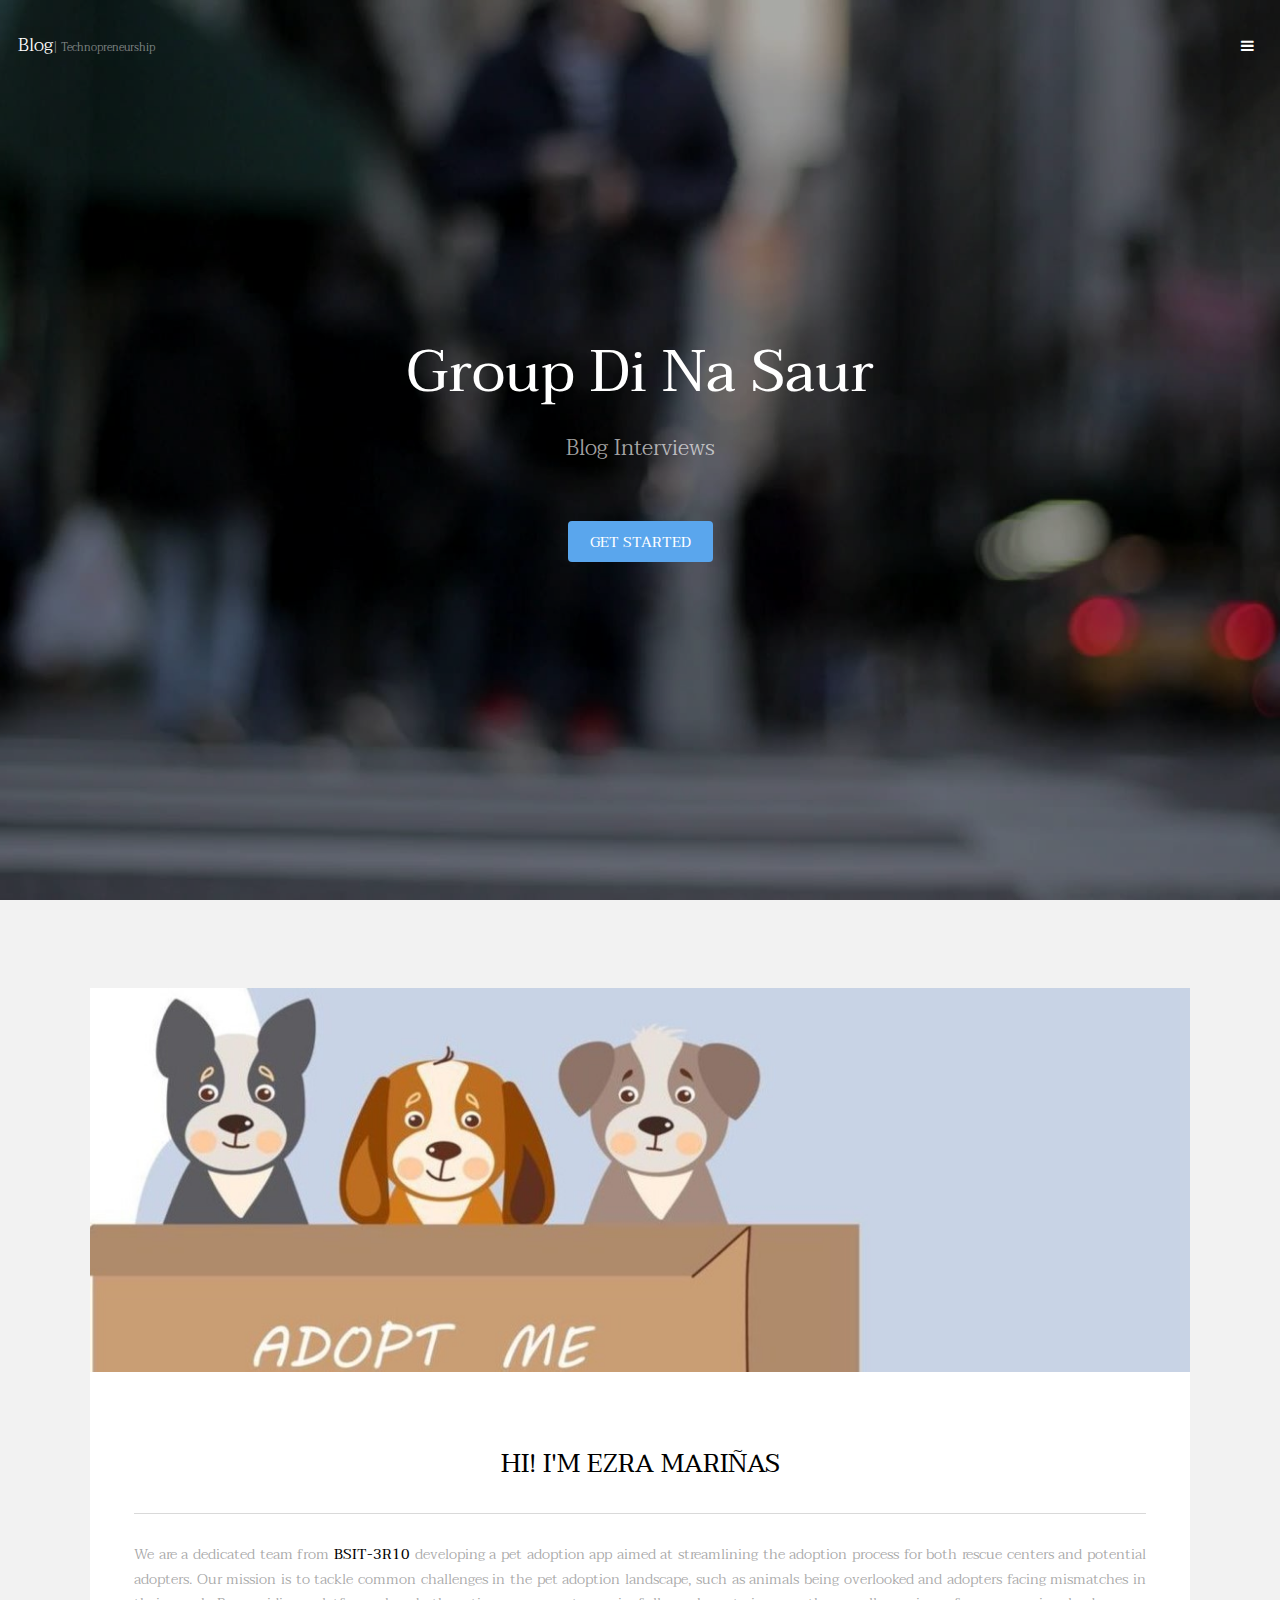
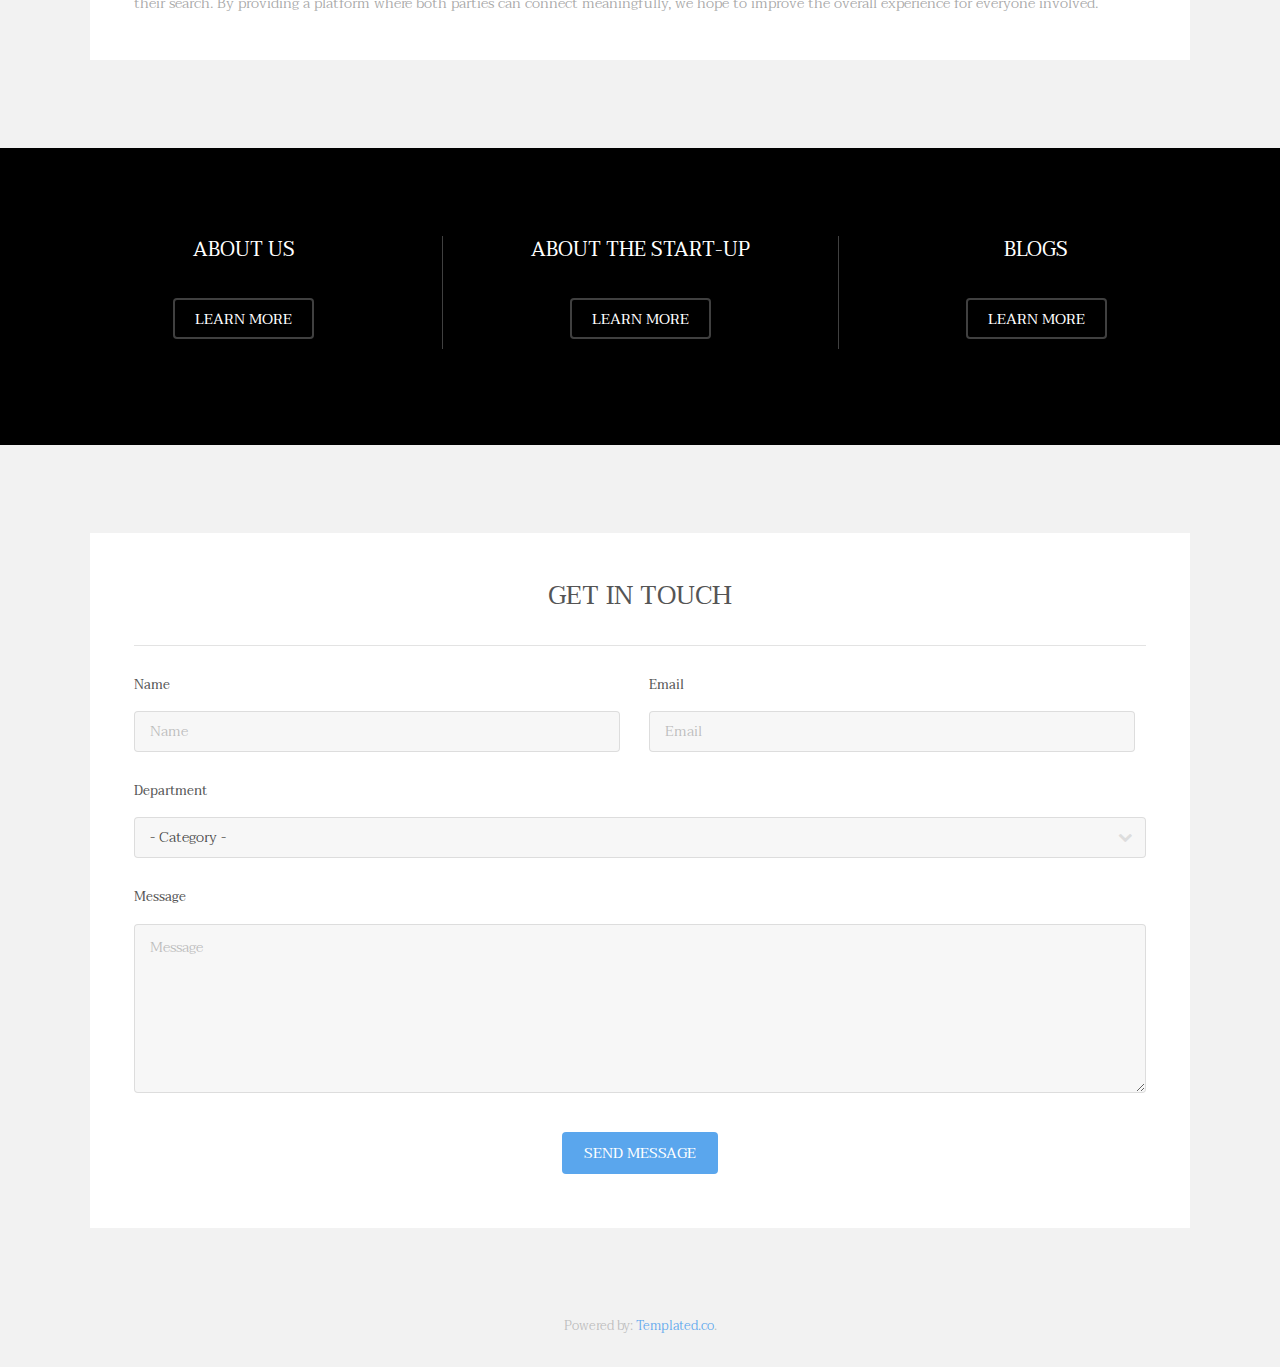
==== commit f576ac16: "blog 2" ====
--- a/index.html
+++ b/index.html
@@ -11,7 +11,13 @@
 			</header><!-- Nav --><nav id="menu"><ul class="links"><li><a href="index.html">Menu</a></li>
 				<li><a href="aboutus.html">About Us</a></li>
 				<li><a href="generic.html">About the Start-up</a></li>
-				<li><a href="blogs.html">Blogs</a></li>
+				<li class="dropdown">
+					<a href="blogs.html" class="dropbtn">Blogs</a>
+					<div class="dropdown-content">
+						<a href="blog1.html">Blog 1</a>
+						<a href="blog2.html">Blog 2</a>
+					</div>
+				</li>
 				</ul></nav><!-- Banner --><!--
 			To use a video as your background, set data-video to the name of your video without
 			its extension (eg. images/banner). Your video must be available in both .mp4 and .webm
--- a/assets/css/main.css
+++ b/assets/css/main.css
@@ -7,6 +7,81 @@
 	templated.co @templatedco
 	Released for free under the Creative Commons Attribution 3.0 license (templated.co/license)
 */
+
+.intro {
+    text-align: center;
+    padding: 40px;
+    background-color: #f9f9f9;
+    border-radius: 10px;
+    margin: 20px auto;
+    width: 80%;
+    max-width: 600px;
+    box-shadow: 0px 5px 15px rgba(0,0,0,0.1);
+}
+
+.intro h1 {
+    font-size: 2em;
+    margin-bottom: 10px;
+}
+
+.intro p {
+    font-size: 1.2em;
+    color: #555;
+}
+
+.blog-buttons {
+    margin-top: 20px;
+}
+
+.button {
+    display: inline-block;
+    padding: 10px 20px;
+    margin: 10px;
+    font-size: 1em;
+    color: white;
+    background-color: #3498db;
+    text-decoration: none;
+    border-radius: 5px;
+    transition: background-color 0.3s ease;
+}
+
+.button:hover {
+    background-color: #2980b9;
+}
+
+/* Dropdown container */
+.dropdown {
+    position: relative;
+    display: inline-block;
+}
+
+/* Dropdown content */
+.dropdown-content {
+    display: none;
+    position: absolute;
+    background-color: #f9f9f9;
+    min-width: 160px;
+    box-shadow: 0px 8px 16px 0px rgba(0,0,0,0.2);
+    z-index: 1;
+}
+
+/* Dropdown content links */
+.dropdown-content a {
+    color: black;
+    padding: 12px 16px;
+    text-decoration: none;
+    display: block;
+}
+
+/* Show the dropdown content when hovering over the button */
+.dropdown:hover .dropdown-content {
+    display: block;
+}
+
+/* Change the color of the dropdown button when hovering */
+.dropdown:hover .dropbtn {
+    background-color: #3e8e41;
+}
 
 /* Reset */
 
@@ -26,31 +101,20 @@
 	body {
 		line-height: 1;
 	}
-.image.fit img {
-	width: 100%;
-	height: auto;
-}
-	ol, ul {
-		list-style: none;
-	}
-
-	blockquote, q {
-		quotes: none;
-	}
-
-	blockquote:before, blockquote:after, q:before, q:after {
-		content: '';
-		content: none;
-	}
-
-	table {
-		border-collapse: collapse;
-		border-spacing: 0;
-	}
-
-	body {
-		-webkit-text-size-adjust: none;
-	}
+	.image.fit {
+		cursor: pointer;
+	}
+	
+	.image.fit img {
+		width: 10%;
+		height: auto;
+		transition: transform 0.3s ease;
+	}
+	
+	.image.fit img:hover {
+		transform: scale(1.05); /* Optional: Adds a hover effect */
+	}
+	
 
 /* Box Model */
 
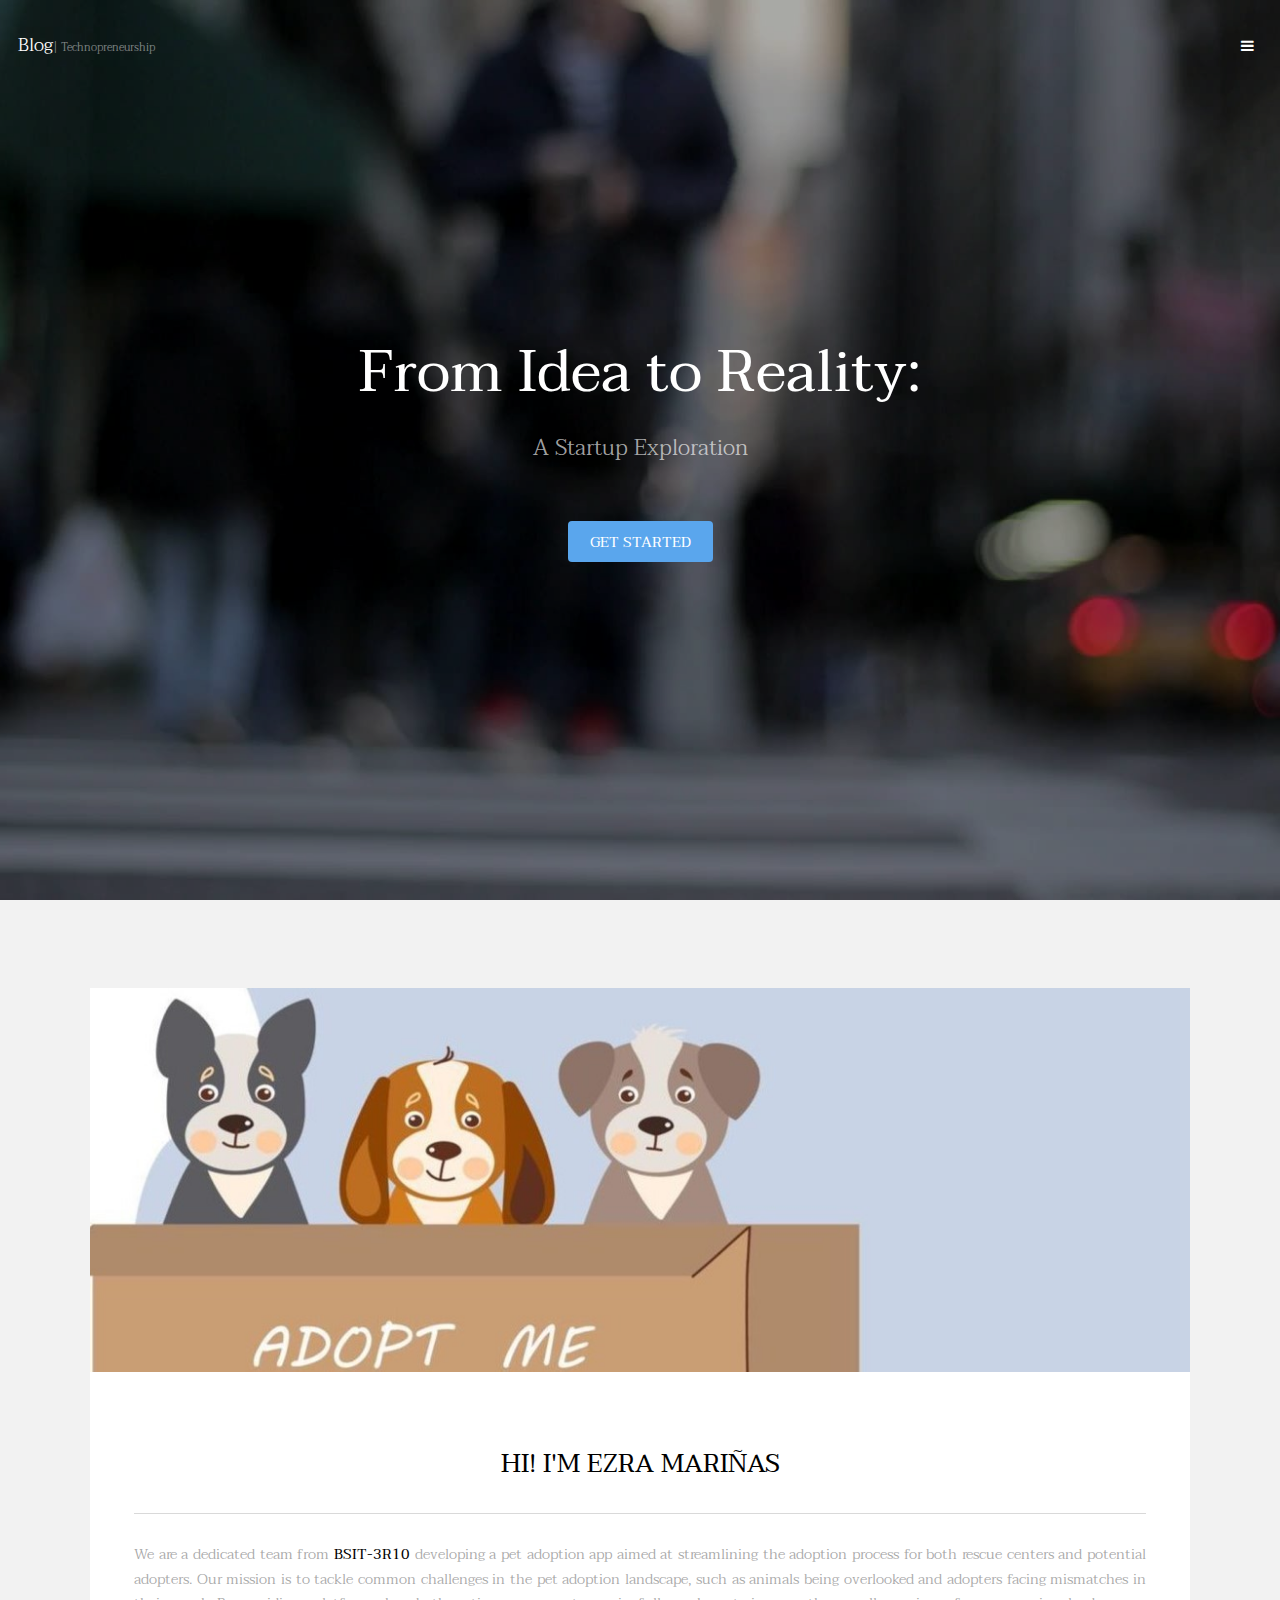
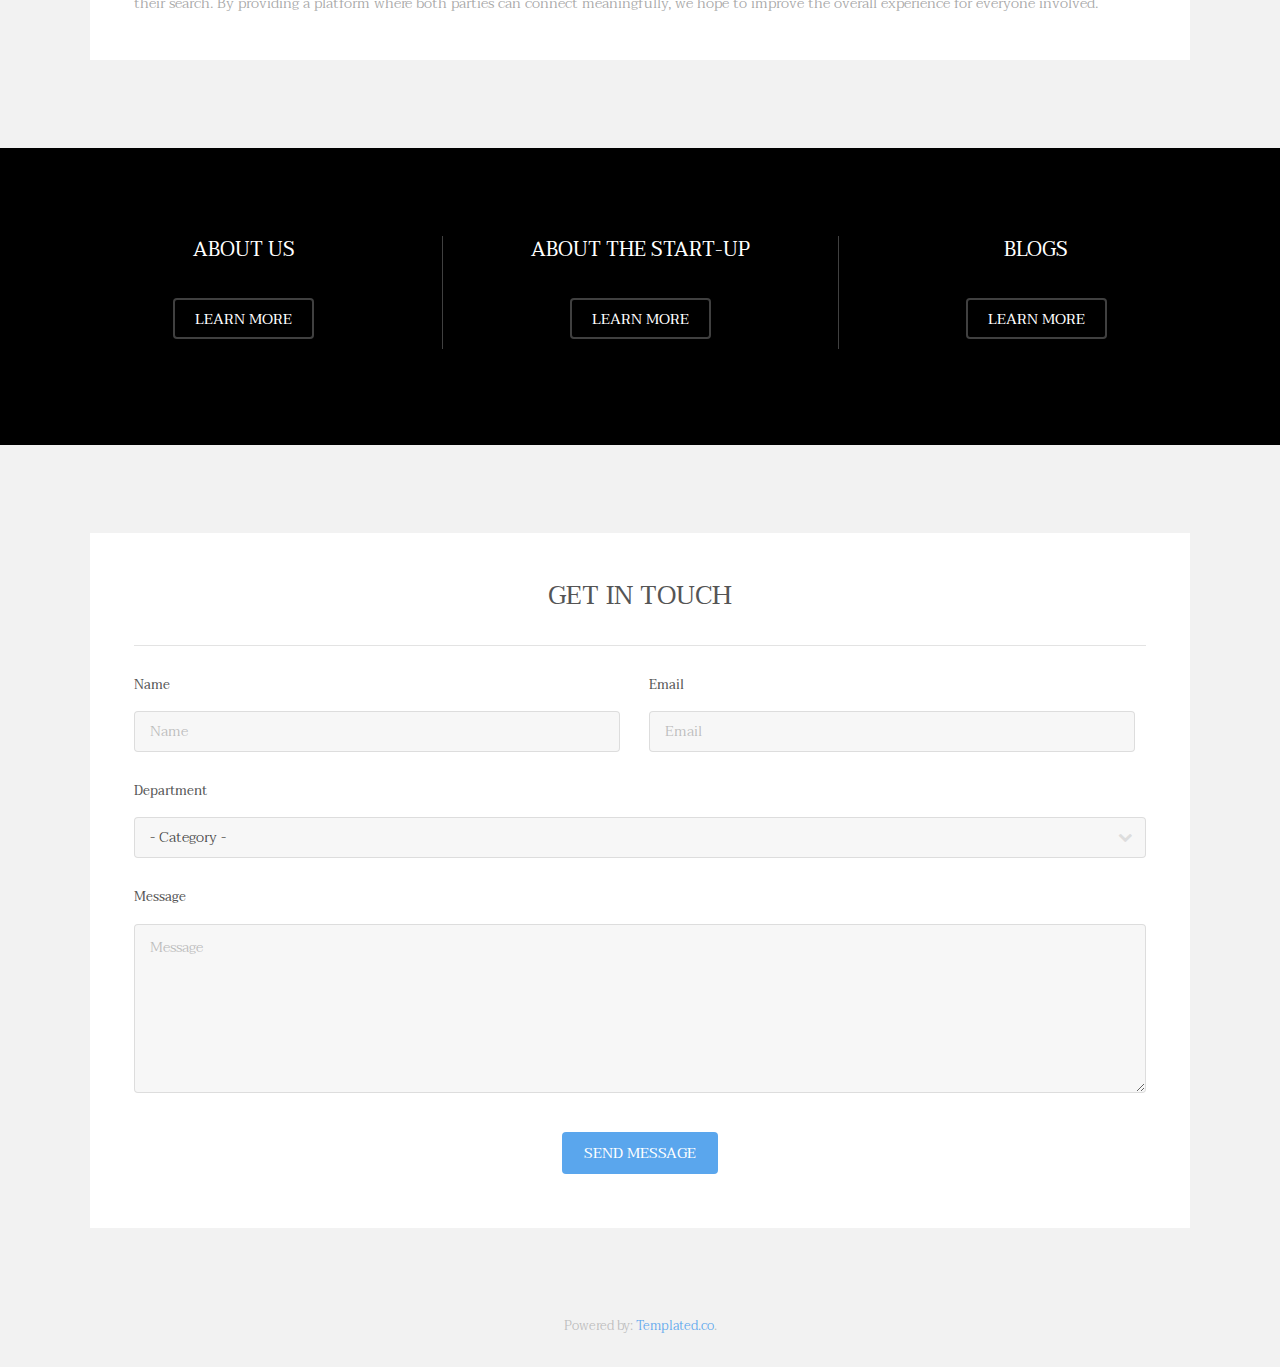
==== commit c9f6a0a7: "blog 3" ====
--- a/index.html
+++ b/index.html
@@ -16,6 +16,7 @@
 					<div class="dropdown-content">
 						<a href="blog1.html">Blog 1</a>
 						<a href="blog2.html">Blog 2</a>
+						<a href="blog3.html">Blog 3</a>
 					</div>
 				</li>
 				</ul></nav><!-- Banner --><!--
@@ -23,8 +24,8 @@
 			its extension (eg. images/banner). Your video must be available in both .mp4 and .webm
 			formats to work correctly.
 		--><section id="banner" data-video="images/banner"><div class="inner">
-					<h1>Group Di Na Saur</h1>
-					<p>Blog Interviews</p>
+					<h1>From Idea to Reality:</h1>
+					<p>A Startup Exploration</p>
 					<a href="#one" class="button special scrolly">Get Started</a>
 				</div>
 			</section><!-- One --><section id="one" class="wrapper style2"><div class="inner">
